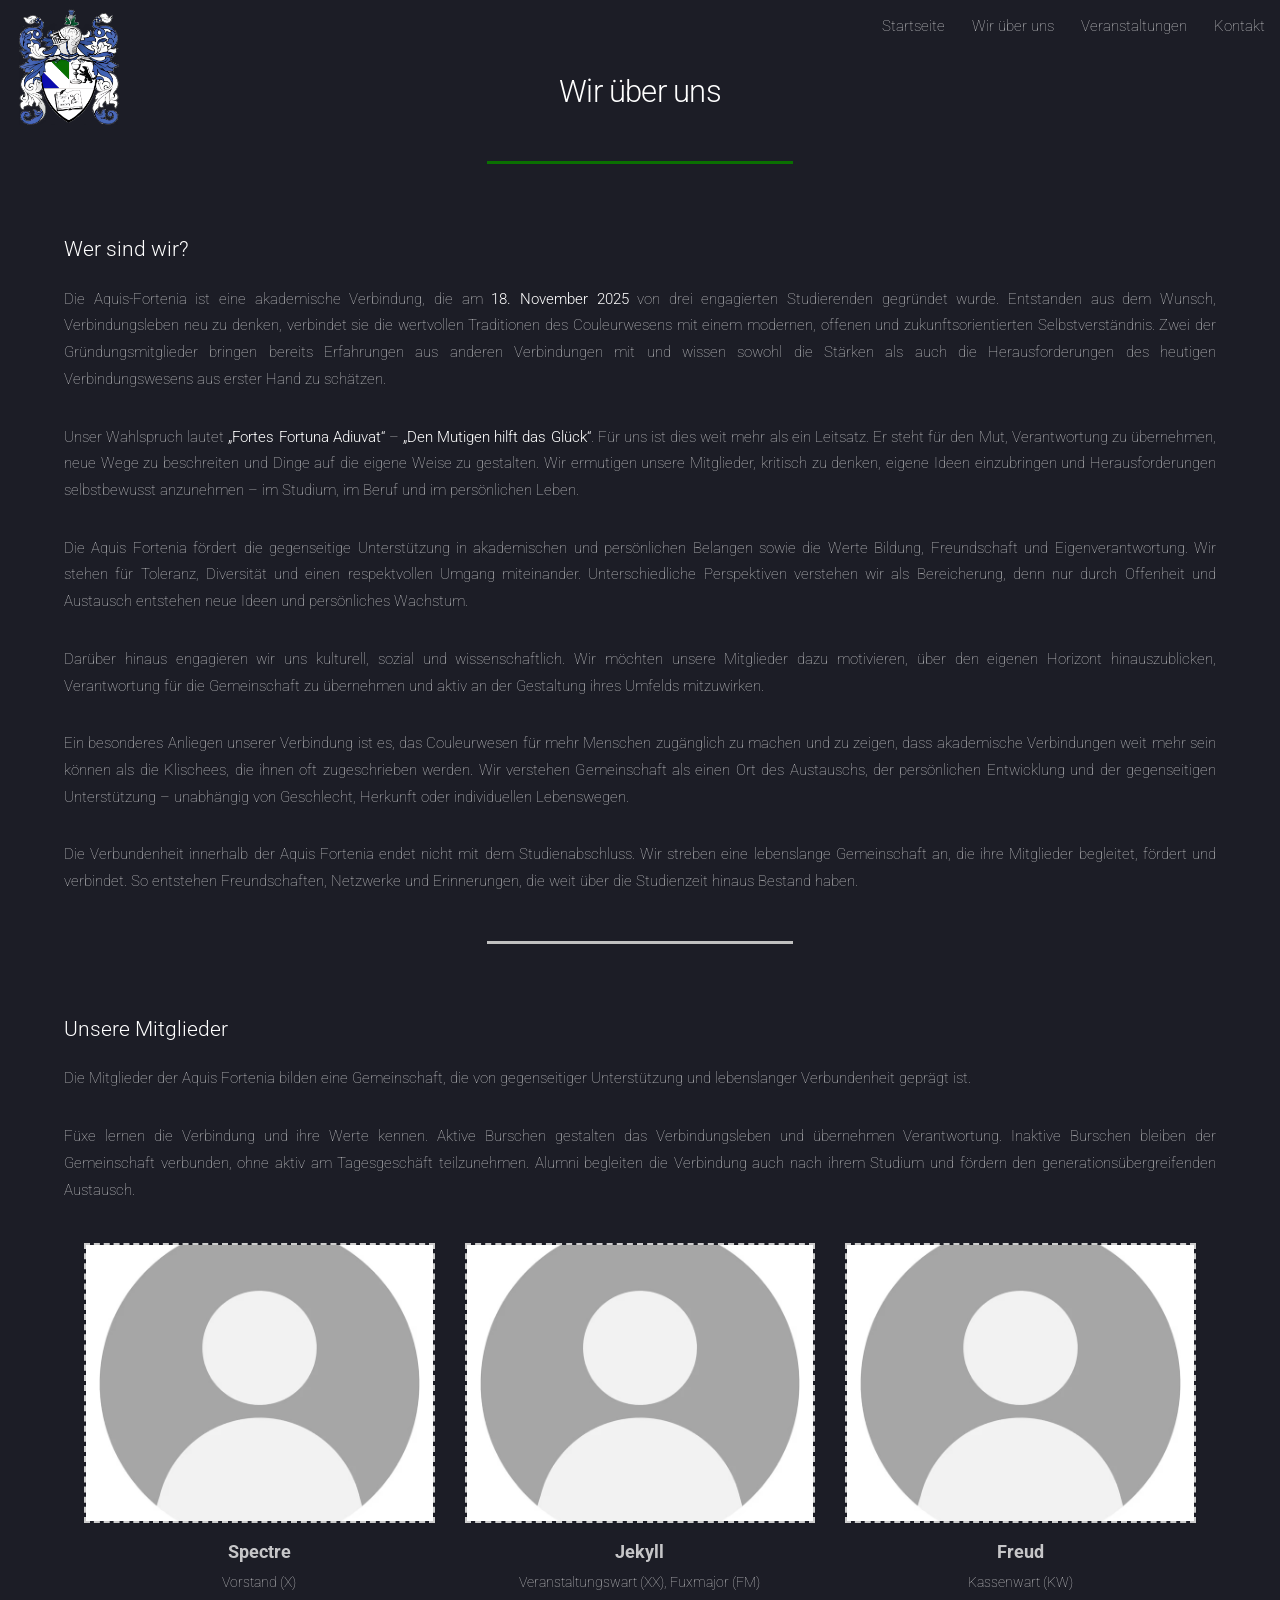
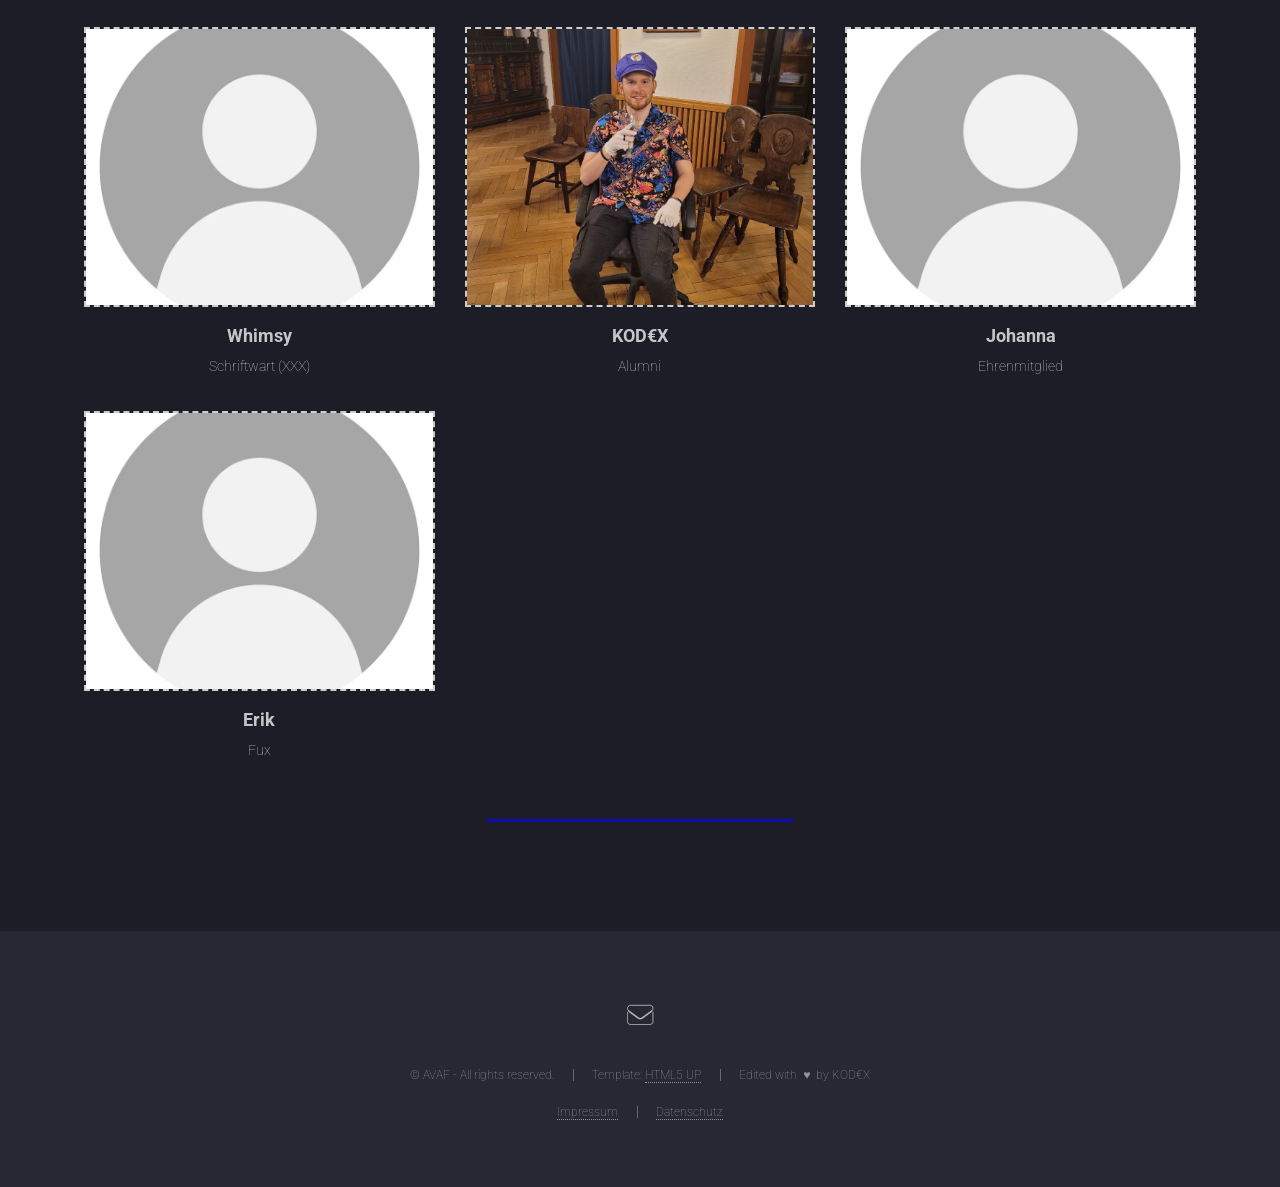
==== wirueberuns.html @ 9017213b "Add files via upload" ====
<!DOCTYPE HTML>
<!--
	Landed by HTML5 UP
	html5up.net | @ajlkn
	Free for personal and commercial use under the CCA 3.0 license (html5up.net/license)
-->
<html>
	<head>
		<title>AV Aquis-Fortenia</title>
		<meta charset="utf-8" />
		<meta name="viewport" content="width=device-width, initial-scale=1, user-scalable=no" />
		<link rel="stylesheet" href="assets/css/main.css" />
		<link rel="icon" type="image/png" href="images/favicon.png">
		<noscript><link rel="stylesheet" href="assets/css/noscript.css" /></noscript>
	</head>
	<body class="is-preload landing">
		<div id="page-wrapper">

			<!-- Header -->
				<header id="header">
					<h1 id="logo"><a href="index.html"><img src="images/zirkel2.png" alt="Logo" class="hover-effect"></a></h1>
					<nav id="nav">
						<ul>
							<li><a href="index.html">Startseite</a></li>
							<li>
								<a href="wirueberuns.html">Wir über uns</a>
								<ul>
									<li><a href="wirueberuns.html#wer_sind_wir">Wer sind wir?</a></li>
									<li><a href="wirueberuns.html#unsere_mitglieder">Unsere Mitglieder</a></li>
								</ul>
							</li>
							<li><a href="veranstaltungen.html">Veranstaltungen</a></li>
							<li><a href="contact.html">Kontakt</a></li>
						</ul>
					</nav>
				</header>

			<!-- Main -->
				<div id="main" class="wrapper style1">
					<div class="container">
						<header class="major">
							<h2>Wir über uns</h2>
						</header>

						<!-- Content -->
							<section id="wer_sind_wir">
								<h3>Wer sind wir?</h3>
								<p align="justify">Die Aquis-Fortenia ist eine akademische Verbindung, die am <strong>18. November 2025</strong> von drei engagierten Studierenden gegründet wurde. Entstanden aus dem Wunsch, Verbindungsleben neu zu denken, verbindet sie die wertvollen Traditionen des Couleurwesens mit einem modernen, offenen und zukunftsorientierten Selbstverständnis. Zwei der Gründungsmitglieder bringen bereits Erfahrungen aus anderen Verbindungen mit und wissen sowohl die Stärken als auch die Herausforderungen des heutigen Verbindungswesens aus erster Hand zu schätzen.</p>
								<p align="justify">Unser Wahlspruch lautet <strong>„Fortes Fortuna Adiuvat“</strong> – <strong>„Den Mutigen hilft das Glück“</strong>. Für uns ist dies weit mehr als ein Leitsatz. Er steht für den Mut, Verantwortung zu übernehmen, neue Wege zu beschreiten und Dinge auf die eigene Weise zu gestalten. Wir ermutigen unsere Mitglieder, kritisch zu denken, eigene Ideen einzubringen und Herausforderungen selbstbewusst anzunehmen – im Studium, im Beruf und im persönlichen Leben.</p>			
								<p align="justify">Die Aquis Fortenia fördert die gegenseitige Unterstützung in akademischen und persönlichen Belangen sowie die Werte Bildung, Freundschaft und Eigenverantwortung. Wir stehen für Toleranz, Diversität und einen respektvollen Umgang miteinander. Unterschiedliche Perspektiven verstehen wir als Bereicherung, denn nur durch Offenheit und Austausch entstehen neue Ideen und persönliches Wachstum.</p>	
								<p align="justify">Darüber hinaus engagieren wir uns kulturell, sozial und wissenschaftlich. Wir möchten unsere Mitglieder dazu motivieren, über den eigenen Horizont hinauszublicken, Verantwortung für die Gemeinschaft zu übernehmen und aktiv an der Gestaltung ihres Umfelds mitzuwirken.</p>	
								<p align="justify">Ein besonderes Anliegen unserer Verbindung ist es, das Couleurwesen für mehr Menschen zugänglich zu machen und zu zeigen, dass akademische Verbindungen weit mehr sein können als die Klischees, die ihnen oft zugeschrieben werden. Wir verstehen Gemeinschaft als einen Ort des Austauschs, der persönlichen Entwicklung und der gegenseitigen Unterstützung – unabhängig von Geschlecht, Herkunft oder individuellen Lebenswegen.</p>	
								<p align="justify">Die Verbundenheit innerhalb der Aquis Fortenia endet nicht mit dem Studienabschluss. Wir streben eine lebenslange Gemeinschaft an, die ihre Mitglieder begleitet, fördert und verbindet. So entstehen Freundschaften, Netzwerke und Erinnerungen, die weit über die Studienzeit hinaus Bestand haben.</p>
							</section>
							
							<header class="major2">
							</header>
							
							<section id="unsere_mitglieder">
								<h3>Unsere Mitglieder</h3>
								<p align="justify">Die Mitglieder der Aquis Fortenia bilden eine Gemeinschaft, die von gegenseitiger Unterstützung und lebenslanger Verbundenheit geprägt ist.</p>
								<p align="justify">Füxe lernen die Verbindung und ihre Werte kennen. Aktive Burschen gestalten das Verbindungsleben und übernehmen Verantwortung. Inaktive Burschen bleiben der Gemeinschaft verbunden, ohne aktiv am Tagesgeschäft teilzunehmen. Alumni begleiten die Verbindung auch nach ihrem Studium und fördern den generationsübergreifenden Austausch.</p>
							
								<div class="member-grid">

								<!-- Mitglied 1 -->
								<div class="member-card">
									<div class="member-img-placeholder">
										<img src="images/members/empty.jpg" alt="Spectre">
									</div>
									<div class="member-name">Spectre</div>
									<div class="member-role">Vorstand (X)</div>
								</div>

								<!-- Mitglied 2 -->
								<div class="member-card">
									<div class="member-img-placeholder">
										<img src="images/members/empty.jpg" alt="Jekyll">
									</div>
									<div class="member-name">Jekyll</div>
									<div class="member-role">Veranstaltungswart (XX), Fuxmajor (FM)</div>
								</div>

								<!-- Mitglied 3 -->
								<div class="member-card">
									<div class="member-img-placeholder">
										<img src="images/members/empty.jpg" alt="Freud">
									</div>
									<div class="member-name">Freud</div>
									<div class="member-role">Kassenwart (KW)</div>
								</div>

								<!-- Mitglied 4 -->
								<div class="member-card">
									<div class="member-img-placeholder">
										<img src="images/members/empty.jpg" alt="Whimsy">
									</div>
									<div class="member-name">Whimsy</div>
									<div class="member-role">Schriftwart (XXX)</div>
								</div>

								<!-- Mitglied 5 -->
								<div class="member-card">
									<div class="member-img-placeholder">
										<img src="images/members/kodex.jpg" alt="KOD€X">
									</div>
									<div class="member-name">KOD€X</div>
									<div class="member-role">Alumni</div>
								</div>

								<!-- Mitglied 6 -->
								<div class="member-card">
									<div class="member-img-placeholder">
										<img src="images/members/empty.jpg" alt="Johanna">
									</div>
									<div class="member-name">Johanna</div>
									<div class="member-role">Ehrenmitglied</div>
								</div>

								<!-- Mitglied 7 -->
								<div class="member-card">
									<div class="member-img-placeholder">
										<img src="images/members/empty.jpg" alt="Erik">
									</div>
									<div class="member-name">Erik</div>
									<div class="member-role">Fux</div>
								</div>

								<!-- ========================================== -->
								<!-- NEUE MITGLIEDER EINFACH HIER UNTEN ANFÜGEN: -->
								<!-- ========================================== -->
								<!-- 
								<div class="member-card">
									<div class="member-img-placeholder"></div>
									<div class="member-name">Neuer Name</div>
									<div class="member-role">Neue Rolle</div>
								</div>
								-->

							</div>
							
							</section>
							
							<header class="major3">
							</header>
					</div>
				</div>

			<!-- Footer -->
				<footer id="footer">
					<ul class="icons">
						<li><a href="mailto:vorstand@aquis-fortenia.de" class="icon solid alt fa-envelope"><span class="label">Email</span></a></li>
					</ul>
					<ul class="copyright">
						<li>&copy; AVAF - All rights reserved.</li><li>Template: <a href="http://html5up.net">HTML5 UP</a></li><li>Edited with &nbsp;♥&nbsp; by KOD€X</li>
					</ul>
					<ul class="copyright">
						<li><a href="impressum.html">Impressum</a></li><li><a href="datenschutz.html">Datenschutz</a></li>
					</ul>
				</footer>

		</div>

		<!-- Scripts -->
			<style>
				.hover-effect {
					transition: transform 1s ease, opacity 1s ease; /* Sanfte Übergänge */
				}

				.hover-effect:hover {
					transform: scale(1.1);
				}

				/* Container für alle Mitglieder */
				.member-grid {
					display: grid;
					grid-template-columns: repeat(3, 1fr); /* Macht exakt 3 Spalten */
					gap: 30px; /* Abstand zwischen den Karten */
					max-width: 1200px;
					margin: 40px auto;
					padding: 0 20px;
					box-sizing: border-box;
					width: 100%;
				}

				/* Einzelne Karte pro Mitglied */
				.member-card {
					display: flex;
					flex-direction: column;
					align-items: center;
					text-align: center;
					min-width: 0; /* Verhindert das Überlaufen von Flexbox-Inhalten */
				}

				/* Platzhalter / Bild-Container */
				.member-img-placeholder {
					width: 100%;
					aspect-ratio: 1 / 1; /* Hält das Ganze perfekt quadratisch */
					max-height: 280px; 
					border: 2px dashed #ccc; /* Gestrichelte Linie als Platzhalter */
					display: flex;
					align-items: center;
					justify-content: center;
					overflow: hidden;
					margin-bottom: 12px;
					box-sizing: border-box;
				}

				/* Sobald ein echtes Bild drin ist, füllt es den Platz perfekt aus */
				.member-img-placeholder img {
					width: 100%;
					height: 100%;
					object-fit: cover;
				}

				/* Text-Styling unter dem Bild */
				.member-name {
					font-size: 1.1rem;
					font-weight: bold;
					margin: 4px 0;
				}

				.member-role {
					font-size: 0.9rem;
				}

				/* Responsiv: Auf kleineren Bildschirmen (Handys) */
				@media (max-width: 768px) {
					.member-grid {
						grid-template-columns: repeat(2, 1fr);
						gap: 15px; /* Etwas kleinerer Abstand, damit nichts übersteht */
						padding: 0 10px;
					}
				}
				@media (max-width: 480px) {
					.member-grid {
						grid-template-columns: 1fr;
						gap: 20px;
					}
				}
			</style>
			<script src="assets/js/jquery.min.js"></script>
			<script src="assets/js/jquery.scrolly.min.js"></script>
			<script src="assets/js/jquery.dropotron.min.js"></script>
			<script src="assets/js/jquery.scrollex.min.js"></script>
			<script src="assets/js/browser.min.js"></script>
			<script src="assets/js/breakpoints.min.js"></script>
			<script src="assets/js/util.js"></script>
			<script src="assets/js/main.js"></script>

	</body>
</html>
---- assets/css/main.css ----
@import url("fontawesome-all.min.css");
@import url("https://fonts.googleapis.com/css?family=Roboto:100,300,100italic,300italic");

/*
	Landed by HTML5 UP
	html5up.net | @ajlkn
	Free for personal and commercial use under the CCA 3.0 license (html5up.net/license)
*/

html, body, div, span, applet, object,
iframe, h1, h2, h3, h4, h5, h6, p, blockquote,
pre, a, abbr, acronym, address, big, cite,
code, del, dfn, em, img, ins, kbd, q, s, samp,
small, strike, strong, sub, sup, tt, var, b,
u, i, center, dl, dt, dd, ol, ul, li, fieldset,
form, label, legend, table, caption, tbody,
tfoot, thead, tr, th, td, article, aside,
canvas, details, embed, figure, figcaption,
footer, header, hgroup, menu, nav, output, ruby,
section, summary, time, mark, audio, video {
	margin: 0;
	padding: 0;
	border: 0;
	font-size: 100%;
	font: inherit;
	vertical-align: baseline;}

article, aside, details, figcaption, figure,
footer, header, hgroup, menu, nav, section {
	display: block;}

body {
	line-height: 1;
}

ol, ul {
	list-style: none;
}

blockquote, q {
	quotes: none;
}

	blockquote:before, blockquote:after, q:before, q:after {
		content: '';
		content: none;
	}

table {
	border-collapse: collapse;
	border-spacing: 0;
}

body {
	-webkit-text-size-adjust: none;
}

mark {
	background-color: transparent;
	color: inherit;
}

input::-moz-focus-inner {
	border: 0;
	padding: 0;
}

input, select, textarea {
	-moz-appearance: none;
	-webkit-appearance: none;
	-ms-appearance: none;
	appearance: none;
}

/* Basic */

	html {
		box-sizing: border-box;
	}

	*, *:before, *:after {
		box-sizing: inherit;
	}

	html, body {
		background: #1c1d26;
	}

	body.is-preload *, body.is-preload *:before, body.is-preload *:after {
		-moz-animation: none !important;
		-webkit-animation: none !important;
		-ms-animation: none !important;
		animation: none !important;
		-moz-transition: none !important;
		-webkit-transition: none !important;
		-ms-transition: none !important;
		transition: none !important;
	}

	body, input, select, textarea {
		color: rgba(255, 255, 255, 0.75);
		font-family: "Roboto", Helvetica, sans-serif;
		font-size: 15pt;
		font-weight: 100;
		line-height: 1.75em;
	}

	a {
		-moz-transition: border-color 0.2s ease-in-out, color 0.2s ease-in-out;
		-webkit-transition: border-color 0.2s ease-in-out, color 0.2s ease-in-out;
		-ms-transition: border-color 0.2s ease-in-out, color 0.2s ease-in-out;
		transition: border-color 0.2s ease-in-out, color 0.2s ease-in-out;
		border-bottom: dotted 1px;
		color: #788ec2;
		text-decoration: none;
	}

		a:hover {
			color: #788ec2 !important;
			border-bottom-color: transparent;
		}

	strong, b {
		color: #ffffff;
		font-weight: 300;
	}

	em, i {
		font-style: italic;
	}

	p {
		margin: 0 0 2em 0;
	}

	h1, h2, h3, h4, h5, h6 {
		color: #ffffff;
		font-weight: 300;
		line-height: 1em;
		margin: 0 0 1em 0;
	}

		h1 a, h2 a, h3 a, h4 a, h5 a, h6 a {
			color: inherit;
			border: 0;
		}

	h2 {
		font-size: 2em;
		line-height: 1.5em;
		letter-spacing: -0.025em;
	}

	h3 {
		font-size: 1.35em;
		line-height: 1.5em;
	}

	h4 {
		font-size: 1.1em;
		line-height: 1.5em;
	}

	h5 {
		font-size: 0.9em;
		line-height: 1.5em;
	}

	h6 {
		font-size: 0.7em;
		line-height: 1.5em;
	}

	sub {
		font-size: 0.8em;
		position: relative;
		top: 0.5em;
	}

	sup {
		font-size: 0.8em;
		position: relative;
		top: -0.5em;
	}

	hr {
		border: 0;
		border-bottom: solid 1px rgba(255, 255, 255, 0.3);
		margin: 3em 0;
	}

		hr.major {
			margin: 4em 0;
		}

	blockquote {
		border-left: solid 4px rgba(255, 255, 255, 0.3);
		font-style: italic;
		margin: 0 0 2em 0;
		padding: 0.5em 0 0.5em 2em;
	}

	code {
		background: rgba(255, 255, 255, 0.075);
		border-radius: 4px;
		font-family: "Courier New", monospace;
		font-size: 0.9em;
		margin: 0 0.25em;
		padding: 0.25em 0.65em;
	}

	pre {
		-webkit-overflow-scrolling: touch;
		font-family: "Courier New", monospace;
		font-size: 0.9em;
		margin: 0 0 2em 0;
	}

		pre code {
			display: block;
			line-height: 1.75em;
			padding: 1em 1.5em;
			overflow-x: auto;
		}

	.align-left {
		text-align: left;
	}

	.align-center {
		text-align: center;
	}

	.align-right {
		text-align: right;
	}

/* Loader */

	@-moz-keyframes spinner-show {
		0% {
			opacity: 0;
		}

		100% {
			opacity: 1;
		}
	}

	@-webkit-keyframes spinner-show {
		0% {
			opacity: 0;
		}

		100% {
			opacity: 1;
		}
	}

	@-ms-keyframes spinner-show {
		0% {
			opacity: 0;
		}

		100% {
			opacity: 1;
		}
	}

	@keyframes spinner-show {
		0% {
			opacity: 0;
		}

		100% {
			opacity: 1;
		}
	}

	@-moz-keyframes spinner-hide {
		0% {
			color: rgba(255, 255, 255, 0.15);
			z-index: 100001;
			-moz-transform: scale(1) rotate(0deg);
			-webkit-transform: scale(1) rotate(0deg);
			-ms-transform: scale(1) rotate(0deg);
			transform: scale(1) rotate(0deg);
		}

		99% {
			color: #1c1d26;
			z-index: 100001;
			-moz-transform: scale(0.5) rotate(360deg);
			-webkit-transform: scale(0.5) rotate(360deg);
			-ms-transform: scale(0.5) rotate(360deg);
			transform: scale(0.5) rotate(360deg);
		}

		100% {
			color: #1c1d26;
			z-index: -1;
			-moz-transform: scale(0.5) rotate(360deg);
			-webkit-transform: scale(0.5) rotate(360deg);
			-ms-transform: scale(0.5) rotate(360deg);
			transform: scale(0.5) rotate(360deg);
		}
	}

	@-webkit-keyframes spinner-hide {
		0% {
			color: rgba(255, 255, 255, 0.15);
			z-index: 100001;
			-moz-transform: scale(1) rotate(0deg);
			-webkit-transform: scale(1) rotate(0deg);
			-ms-transform: scale(1) rotate(0deg);
			transform: scale(1) rotate(0deg);
		}

		99% {
			color: #1c1d26;
			z-index: 100001;
			-moz-transform: scale(0.5) rotate(360deg);
			-webkit-transform: scale(0.5) rotate(360deg);
			-ms-transform: scale(0.5) rotate(360deg);
			transform: scale(0.5) rotate(360deg);
		}

		100% {
			color: #1c1d26;
			z-index: -1;
			-moz-transform: scale(0.5) rotate(360deg);
			-webkit-transform: scale(0.5) rotate(360deg);
			-ms-transform: scale(0.5) rotate(360deg);
			transform: scale(0.5) rotate(360deg);
		}
	}

	@-ms-keyframes spinner-hide {
		0% {
			color: rgba(255, 255, 255, 0.15);
			z-index: 100001;
			-moz-transform: scale(1) rotate(0deg);
			-webkit-transform: scale(1) rotate(0deg);
			-ms-transform: scale(1) rotate(0deg);
			transform: scale(1) rotate(0deg);
		}

		99% {
			color: #1c1d26;
			z-index: 100001;
			-moz-transform: scale(0.5) rotate(360deg);
			-webkit-transform: scale(0.5) rotate(360deg);
			-ms-transform: scale(0.5) rotate(360deg);
			transform: scale(0.5) rotate(360deg);
		}

		100% {
			color: #1c1d26;
			z-index: -1;
			-moz-transform: scale(0.5) rotate(360deg);
			-webkit-transform: scale(0.5) rotate(360deg);
			-ms-transform: scale(0.5) rotate(360deg);
			transform: scale(0.5) rotate(360deg);
		}
	}

	@keyframes spinner-hide {
		0% {
			color: rgba(255, 255, 255, 0.15);
			z-index: 100001;
			-moz-transform: scale(1) rotate(0deg);
			-webkit-transform: scale(1) rotate(0deg);
			-ms-transform: scale(1) rotate(0deg);
			transform: scale(1) rotate(0deg);
		}

		99% {
			color: #1c1d26;
			z-index: 100001;
			-moz-transform: scale(0.5) rotate(360deg);
			-webkit-transform: scale(0.5) rotate(360deg);
			-ms-transform: scale(0.5) rotate(360deg);
			transform: scale(0.5) rotate(360deg);
		}

		100% {
			color: #1c1d26;
			z-index: -1;
			-moz-transform: scale(0.5) rotate(360deg);
			-webkit-transform: scale(0.5) rotate(360deg);
			-ms-transform: scale(0.5) rotate(360deg);
			transform: scale(0.5) rotate(360deg);
		}
	}

	@-moz-keyframes spinner-rotate {
		0% {
			-moz-transform: scale(1) rotate(0deg);
			-webkit-transform: scale(1) rotate(0deg);
			-ms-transform: scale(1) rotate(0deg);
			transform: scale(1) rotate(0deg);
		}

		100% {
			-moz-transform: scale(1) rotate(360deg);
			-webkit-transform: scale(1) rotate(360deg);
			-ms-transform: scale(1) rotate(360deg);
			transform: scale(1) rotate(360deg);
		}
	}

	@-webkit-keyframes spinner-rotate {
		0% {
			-moz-transform: scale(1) rotate(0deg);
			-webkit-transform: scale(1) rotate(0deg);
			-ms-transform: scale(1) rotate(0deg);
			transform: scale(1) rotate(0deg);
		}

		100% {
			-moz-transform: scale(1) rotate(360deg);
			-webkit-transform: scale(1) rotate(360deg);
			-ms-transform: scale(1) rotate(360deg);
			transform: scale(1) rotate(360deg);
		}
	}

	@-ms-keyframes spinner-rotate {
		0% {
			-moz-transform: scale(1) rotate(0deg);
			-webkit-transform: scale(1) rotate(0deg);
			-ms-transform: scale(1) rotate(0deg);
			transform: scale(1) rotate(0deg);
		}

		100% {
			-moz-transform: scale(1) rotate(360deg);
			-webkit-transform: scale(1) rotate(360deg);
			-ms-transform: scale(1) rotate(360deg);
			transform: scale(1) rotate(360deg);
		}
	}

	@keyframes spinner-rotate {
		0% {
			-moz-transform: scale(1) rotate(0deg);
			-webkit-transform: scale(1) rotate(0deg);
			-ms-transform: scale(1) rotate(0deg);
			transform: scale(1) rotate(0deg);
		}

		100% {
			-moz-transform: scale(1) rotate(360deg);
			-webkit-transform: scale(1) rotate(360deg);
			-ms-transform: scale(1) rotate(360deg);
			transform: scale(1) rotate(360deg);
		}
	}

	@-moz-keyframes overlay-hide {
		0% {
			opacity: 1;
			z-index: 100000;
		}

		15% {
			opacity: 1;
			z-index: 100000;
		}

		99% {
			opacity: 0;
			z-index: 100000;
		}

		100% {
			opacity: 0;
			z-index: -1;
		}
	}

	@-webkit-keyframes overlay-hide {
		0% {
			opacity: 1;
			z-index: 100000;
		}

		15% {
			opacity: 1;
			z-index: 100000;
		}

		99% {
			opacity: 0;
			z-index: 100000;
		}

		100% {
			opacity: 0;
			z-index: -1;
		}
	}

	@-ms-keyframes overlay-hide {
		0% {
			opacity: 1;
			z-index: 100000;
		}

		15% {
			opacity: 1;
			z-index: 100000;
		}

		99% {
			opacity: 0;
			z-index: 100000;
		}

		100% {
			opacity: 0;
			z-index: -1;
		}
	}

	@keyframes overlay-hide {
		0% {
			opacity: 1;
			z-index: 100000;
		}

		15% {
			opacity: 1;
			z-index: 100000;
		}

		99% {
			opacity: 0;
			z-index: 100000;
		}

		100% {
			opacity: 0;
			z-index: -1;
		}
	}

	body.landing {
		text-decoration: none;
	}

		body.landing:before {
			-moz-osx-font-smoothing: grayscale;
			-webkit-font-smoothing: antialiased;
			display: inline-block;
			font-style: normal;
			font-variant: normal;
			text-rendering: auto;
			line-height: 1;
			text-transform: none !important;
			font-family: 'Font Awesome 5 Free';
			font-weight: 900;
		}

		body.landing:before {
			-moz-animation: spinner-show 1.5s 1 0.25s ease forwards, spinner-hide 0.25s ease-in-out forwards !important;
			-webkit-animation: spinner-show 1.5s 1 0.25s ease forwards, spinner-hide 0.25s ease-in-out forwards !important;
			-ms-animation: spinner-show 1.5s 1 0.25s ease forwards, spinner-hide 0.25s ease-in-out forwards !important;
			animation: spinner-show 1.5s 1 0.25s ease forwards, spinner-hide 0.25s ease-in-out forwards !important;
			-moz-transform-origin: 50% 50%;
			-webkit-transform-origin: 50% 50%;
			-ms-transform-origin: 50% 50%;
			transform-origin: 50% 50%;
			color: rgba(255, 255, 255, 0.15);
			content: '\f1ce';
			cursor: default;
			display: block;
			font-size: 2em;
			height: 2em;
			left: 50%;
			line-height: 2em;
			margin: -1em 0 0 -1em;
			opacity: 0;
			position: fixed;
			text-align: center;
			top: 50%;
			width: 2em;
			z-index: -1;
		}

		body.landing:after {
			-moz-animation: overlay-hide 1.5s ease-in forwards !important;
			-webkit-animation: overlay-hide 1.5s ease-in forwards !important;
			-ms-animation: overlay-hide 1.5s ease-in forwards !important;
			animation: overlay-hide 1.5s ease-in forwards !important;
			background: #1c1d26;
			content: '';
			display: block;
			height: 100%;
			left: 0;
			opacity: 0;
			position: fixed;
			top: 0;
			width: 100%;
			z-index: -1;
		}

		body.landing.is-preload:before {
			-moz-animation: spinner-show 1.5s 1 0.25s ease forwards, spinner-rotate 0.75s infinite linear !important;
			-webkit-animation: spinner-show 1.5s 1 0.25s ease forwards, spinner-rotate 0.75s infinite linear !important;
			-ms-animation: spinner-show 1.5s 1 0.25s ease forwards, spinner-rotate 0.75s infinite linear !important;
			animation: spinner-show 1.5s 1 0.25s ease forwards, spinner-rotate 0.75s infinite linear !important;
			z-index: 100001;
		}

		body.landing.is-preload:after {
			-moz-animation: none !important;
			-webkit-animation: none !important;
			-ms-animation: none !important;
			animation: none !important;
			opacity: 1;
			z-index: 100000;
		}

	@media (-webkit-min-device-pixel-ratio: 2) {

		body.landing:before {
			line-height: 2.025em;
		}

	}

/* Container */

	.container {
		margin: 0 auto;
		max-width: calc(100% - 4em);
		width: 70em;
	}

		.container.xsmall {
			width: 17.5em;
		}

		.container.small {
			width: 35em;
		}

		.container.medium {
			width: 52.5em;
		}

		.container.large {
			width: 87.5em;
		}

		.container.xlarge {
			width: 105em;
		}

		.container.max {
			width: 100%;
		}

		@media screen and (max-width: 1280px) {

			.container {
				width: 90%;
				max-width: 100%;
			}

		}

		@media screen and (max-width: 980px) {

			.container {
				width: 100% !important;
			}

		}

/* Row */

	.row {
		display: flex;
		flex-wrap: wrap;
		box-sizing: border-box;
		align-items: stretch;
	}

		.row > * {
			box-sizing: border-box;
		}

		.row.gtr-uniform > * > :last-child {
			margin-bottom: 0;
		}

		.row.aln-left {
			justify-content: flex-start;
		}

		.row.aln-center {
			justify-content: center;
		}

		.row.aln-right {
			justify-content: flex-end;
		}

		.row.aln-top {
			align-items: flex-start;
		}

		.row.aln-middle {
			align-items: center;
		}

		.row.aln-bottom {
			align-items: flex-end;
		}

		.row > .imp {
			order: -1;
		}

		.row > .col-1 {
			width: 8.33333%;
		}

		.row > .off-1 {
			margin-left: 8.33333%;
		}

		.row > .col-2 {
			width: 16.66667%;
		}

		.row > .off-2 {
			margin-left: 16.66667%;
		}

		.row > .col-3 {
			width: 25%;
		}

		.row > .off-3 {
			margin-left: 25%;
		}

		.row > .col-4 {
			width: 33.33333%;
		}

		.row > .off-4 {
			margin-left: 33.33333%;
		}

		.row > .col-5 {
			width: 41.66667%;
		}

		.row > .off-5 {
			margin-left: 41.66667%;
		}

		.row > .col-6 {
			width: 50%;
		}

		.row > .off-6 {
			margin-left: 50%;
		}

		.row > .col-7 {
			width: 58.33333%;
		}

		.row > .off-7 {
			margin-left: 58.33333%;
		}

		.row > .col-8 {
			width: 66.66667%;
		}

		.row > .off-8 {
			margin-left: 66.66667%;
		}

		.row > .col-9 {
			width: 75%;
		}

		.row > .off-9 {
			margin-left: 75%;
		}

		.row > .col-10 {
			width: 83.33333%;
		}

		.row > .off-10 {
			margin-left: 83.33333%;
		}

		.row > .col-11 {
			width: 91.66667%;
		}

		.row > .off-11 {
			margin-left: 91.66667%;
		}

		.row > .col-12 {
			width: 100%;
		}

		.row > .off-12 {
			margin-left: 100%;
		}

		.row.gtr-0 {
			margin-top: 0;
			margin-left: 0em;
		}

			.row.gtr-0 > * {
				padding: 0 0 0 0em;
			}

			.row.gtr-0.gtr-uniform {
				margin-top: 0em;
			}

				.row.gtr-0.gtr-uniform > * {
					padding-top: 0em;
				}

		.row.gtr-25 {
			margin-top: 0;
			margin-left: -0.625em;
		}

			.row.gtr-25 > * {
				padding: 0 0 0 0.625em;
			}

			.row.gtr-25.gtr-uniform {
				margin-top: -0.625em;
			}

				.row.gtr-25.gtr-uniform > * {
					padding-top: 0.625em;
				}

		.row.gtr-50 {
			margin-top: 0;
			margin-left: -1.25em;
		}

			.row.gtr-50 > * {
				padding: 0 0 0 1.25em;
			}

			.row.gtr-50.gtr-uniform {
				margin-top: -1.25em;
			}

				.row.gtr-50.gtr-uniform > * {
					padding-top: 1.25em;
				}

		.row {
			margin-top: 0;
			margin-left: -2.5em;
		}

			.row > * {
				padding: 0 0 0 2.5em;
			}

			.row.gtr-uniform {
				margin-top: -2.5em;
			}

				.row.gtr-uniform > * {
					padding-top: 2.5em;
				}

		.row.gtr-150 {
			margin-top: 0;
			margin-left: -3.75em;
		}

			.row.gtr-150 > * {
				padding: 0 0 0 3.75em;
			}

			.row.gtr-150.gtr-uniform {
				margin-top: -3.75em;
			}

				.row.gtr-150.gtr-uniform > * {
					padding-top: 3.75em;
				}

		.row.gtr-200 {
			margin-top: 0;
			margin-left: -5em;
		}

			.row.gtr-200 > * {
				padding: 0 0 0 5em;
			}

			.row.gtr-200.gtr-uniform {
				margin-top: -5em;
			}

				.row.gtr-200.gtr-uniform > * {
					padding-top: 5em;
				}

		@media screen and (max-width: 1680px) {

			.row {
				display: flex;
				flex-wrap: wrap;
				box-sizing: border-box;
				align-items: stretch;
			}

				.row > * {
					box-sizing: border-box;
				}

				.row.gtr-uniform > * > :last-child {
					margin-bottom: 0;
				}

				.row.aln-left {
					justify-content: flex-start;
				}

				.row.aln-center {
					justify-content: center;
				}

				.row.aln-right {
					justify-content: flex-end;
				}

				.row.aln-top {
					align-items: flex-start;
				}

				.row.aln-middle {
					align-items: center;
				}

				.row.aln-bottom {
					align-items: flex-end;
				}

				.row > .imp-xlarge {
					order: -1;
				}

				.row > .col-1-xlarge {
					width: 8.33333%;
				}

				.row > .off-1-xlarge {
					margin-left: 8.33333%;
				}

				.row > .col-2-xlarge {
					width: 16.66667%;
				}

				.row > .off-2-xlarge {
					margin-left: 16.66667%;
				}

				.row > .col-3-xlarge {
					width: 25%;
				}

				.row > .off-3-xlarge {
					margin-left: 25%;
				}

				.row > .col-4-xlarge {
					width: 33.33333%;
				}

				.row > .off-4-xlarge {
					margin-left: 33.33333%;
				}

				.row > .col-5-xlarge {
					width: 41.66667%;
				}

				.row > .off-5-xlarge {
					margin-left: 41.66667%;
				}

				.row > .col-6-xlarge {
					width: 50%;
				}

				.row > .off-6-xlarge {
					margin-left: 50%;
				}

				.row > .col-7-xlarge {
					width: 58.33333%;
				}

				.row > .off-7-xlarge {
					margin-left: 58.33333%;
				}

				.row > .col-8-xlarge {
					width: 66.66667%;
				}

				.row > .off-8-xlarge {
					margin-left: 66.66667%;
				}

				.row > .col-9-xlarge {
					width: 75%;
				}

				.row > .off-9-xlarge {
					margin-left: 75%;
				}

				.row > .col-10-xlarge {
					width: 83.33333%;
				}

				.row > .off-10-xlarge {
					margin-left: 83.33333%;
				}

				.row > .col-11-xlarge {
					width: 91.66667%;
				}

				.row > .off-11-xlarge {
					margin-left: 91.66667%;
				}

				.row > .col-12-xlarge {
					width: 100%;
				}

				.row > .off-12-xlarge {
					margin-left: 100%;
				}

				.row.gtr-0 {
					margin-top: 0;
					margin-left: 0em;
				}

					.row.gtr-0 > * {
						padding: 0 0 0 0em;
					}

					.row.gtr-0.gtr-uniform {
						margin-top: 0em;
					}

						.row.gtr-0.gtr-uniform > * {
							padding-top: 0em;
						}

				.row.gtr-25 {
					margin-top: 0;
					margin-left: -0.625em;
				}

					.row.gtr-25 > * {
						padding: 0 0 0 0.625em;
					}

					.row.gtr-25.gtr-uniform {
						margin-top: -0.625em;
					}

						.row.gtr-25.gtr-uniform > * {
							padding-top: 0.625em;
						}

				.row.gtr-50 {
					margin-top: 0;
					margin-left: -1.25em;
				}

					.row.gtr-50 > * {
						padding: 0 0 0 1.25em;
					}

					.row.gtr-50.gtr-uniform {
						margin-top: -1.25em;
					}

						.row.gtr-50.gtr-uniform > * {
							padding-top: 1.25em;
						}

				.row {
					margin-top: 0;
					margin-left: -2.5em;
				}

					.row > * {
						padding: 0 0 0 2.5em;
					}

					.row.gtr-uniform {
						margin-top: -2.5em;
					}

						.row.gtr-uniform > * {
							padding-top: 2.5em;
						}

				.row.gtr-150 {
					margin-top: 0;
					margin-left: -3.75em;
				}

					.row.gtr-150 > * {
						padding: 0 0 0 3.75em;
					}

					.row.gtr-150.gtr-uniform {
						margin-top: -3.75em;
					}

						.row.gtr-150.gtr-uniform > * {
							padding-top: 3.75em;
						}

				.row.gtr-200 {
					margin-top: 0;
					margin-left: -5em;
				}

					.row.gtr-200 > * {
						padding: 0 0 0 5em;
					}

					.row.gtr-200.gtr-uniform {
						margin-top: -5em;
					}

						.row.gtr-200.gtr-uniform > * {
							padding-top: 5em;
						}

		}

		@media screen and (max-width: 1280px) {

			.row {
				display: flex;
				flex-wrap: wrap;
				box-sizing: border-box;
				align-items: stretch;
			}

				.row > * {
					box-sizing: border-box;
				}

				.row.gtr-uniform > * > :last-child {
					margin-bottom: 0;
				}

				.row.aln-left {
					justify-content: flex-start;
				}

				.row.aln-center {
					justify-content: center;
				}

				.row.aln-right {
					justify-content: flex-end;
				}

				.row.aln-top {
					align-items: flex-start;
				}

				.row.aln-middle {
					align-items: center;
				}

				.row.aln-bottom {
					align-items: flex-end;
				}

				.row > .imp-large {
					order: -1;
				}

				.row > .col-1-large {
					width: 8.33333%;
				}

				.row > .off-1-large {
					margin-left: 8.33333%;
				}

				.row > .col-2-large {
					width: 16.66667%;
				}

				.row > .off-2-large {
					margin-left: 16.66667%;
				}

				.row > .col-3-large {
					width: 25%;
				}

				.row > .off-3-large {
					margin-left: 25%;
				}

				.row > .col-4-large {
					width: 33.33333%;
				}

				.row > .off-4-large {
					margin-left: 33.33333%;
				}

				.row > .col-5-large {
					width: 41.66667%;
				}

				.row > .off-5-large {
					margin-left: 41.66667%;
				}

				.row > .col-6-large {
					width: 50%;
				}

				.row > .off-6-large {
					margin-left: 50%;
				}

				.row > .col-7-large {
					width: 58.33333%;
				}

				.row > .off-7-large {
					margin-left: 58.33333%;
				}

				.row > .col-8-large {
					width: 66.66667%;
				}

				.row > .off-8-large {
					margin-left: 66.66667%;
				}

				.row > .col-9-large {
					width: 75%;
				}

				.row > .off-9-large {
					margin-left: 75%;
				}

				.row > .col-10-large {
					width: 83.33333%;
				}

				.row > .off-10-large {
					margin-left: 83.33333%;
				}

				.row > .col-11-large {
					width: 91.66667%;
				}

				.row > .off-11-large {
					margin-left: 91.66667%;
				}

				.row > .col-12-large {
					width: 100%;
				}

				.row > .off-12-large {
					margin-left: 100%;
				}

				.row.gtr-0 {
					margin-top: 0;
					margin-left: 0em;
				}

					.row.gtr-0 > * {
						padding: 0 0 0 0em;
					}

					.row.gtr-0.gtr-uniform {
						margin-top: 0em;
					}

						.row.gtr-0.gtr-uniform > * {
							padding-top: 0em;
						}

				.row.gtr-25 {
					margin-top: 0;
					margin-left: -0.625em;
				}

					.row.gtr-25 > * {
						padding: 0 0 0 0.625em;
					}

					.row.gtr-25.gtr-uniform {
						margin-top: -0.625em;
					}

						.row.gtr-25.gtr-uniform > * {
							padding-top: 0.625em;
						}

				.row.gtr-50 {
					margin-top: 0;
					margin-left: -1.25em;
				}

					.row.gtr-50 > * {
						padding: 0 0 0 1.25em;
					}

					.row.gtr-50.gtr-uniform {
						margin-top: -1.25em;
					}

						.row.gtr-50.gtr-uniform > * {
							padding-top: 1.25em;
						}

				.row {
					margin-top: 0;
					margin-left: -2.5em;
				}

					.row > * {
						padding: 0 0 0 2.5em;
					}

					.row.gtr-uniform {
						margin-top: -2.5em;
					}

						.row.gtr-uniform > * {
							padding-top: 2.5em;
						}

				.row.gtr-150 {
					margin-top: 0;
					margin-left: -3.75em;
				}

					.row.gtr-150 > * {
						padding: 0 0 0 3.75em;
					}

					.row.gtr-150.gtr-uniform {
						margin-top: -3.75em;
					}

						.row.gtr-150.gtr-uniform > * {
							padding-top: 3.75em;
						}

				.row.gtr-200 {
					margin-top: 0;
					margin-left: -5em;
				}

					.row.gtr-200 > * {
						padding: 0 0 0 5em;
					}

					.row.gtr-200.gtr-uniform {
						margin-top: -5em;
					}

						.row.gtr-200.gtr-uniform > * {
							padding-top: 5em;
						}

		}

		@media screen and (max-width: 980px) {

			.row {
				display: flex;
				flex-wrap: wrap;
				box-sizing: border-box;
				align-items: stretch;
			}

				.row > * {
					box-sizing: border-box;
				}

				.row.gtr-uniform > * > :last-child {
					margin-bottom: 0;
				}

				.row.aln-left {
					justify-content: flex-start;
				}

				.row.aln-center {
					justify-content: center;
				}

				.row.aln-right {
					justify-content: flex-end;
				}

				.row.aln-top {
					align-items: flex-start;
				}

				.row.aln-middle {
					align-items: center;
				}

				.row.aln-bottom {
					align-items: flex-end;
				}

				.row > .imp-medium {
					order: -1;
				}

				.row > .col-1-medium {
					width: 8.33333%;
				}

				.row > .off-1-medium {
					margin-left: 8.33333%;
				}

				.row > .col-2-medium {
					width: 16.66667%;
				}

				.row > .off-2-medium {
					margin-left: 16.66667%;
				}

				.row > .col-3-medium {
					width: 25%;
				}

				.row > .off-3-medium {
					margin-left: 25%;
				}

				.row > .col-4-medium {
					width: 33.33333%;
				}

				.row > .off-4-medium {
					margin-left: 33.33333%;
				}

				.row > .col-5-medium {
					width: 41.66667%;
				}

				.row > .off-5-medium {
					margin-left: 41.66667%;
				}

				.row > .col-6-medium {
					width: 50%;
				}

				.row > .off-6-medium {
					margin-left: 50%;
				}

				.row > .col-7-medium {
					width: 58.33333%;
				}

				.row > .off-7-medium {
					margin-left: 58.33333%;
				}

				.row > .col-8-medium {
					width: 66.66667%;
				}

				.row > .off-8-medium {
					margin-left: 66.66667%;
				}

				.row > .col-9-medium {
					width: 75%;
				}

				.row > .off-9-medium {
					margin-left: 75%;
				}

				.row > .col-10-medium {
					width: 83.33333%;
				}

				.row > .off-10-medium {
					margin-left: 83.33333%;
				}

				.row > .col-11-medium {
					width: 91.66667%;
				}

				.row > .off-11-medium {
					margin-left: 91.66667%;
				}

				.row > .col-12-medium {
					width: 100%;
				}

				.row > .off-12-medium {
					margin-left: 100%;
				}

				.row.gtr-0 {
					margin-top: 0;
					margin-left: 0em;
				}

					.row.gtr-0 > * {
						padding: 0 0 0 0em;
					}

					.row.gtr-0.gtr-uniform {
						margin-top: 0em;
					}

						.row.gtr-0.gtr-uniform > * {
							padding-top: 0em;
						}

				.row.gtr-25 {
					margin-top: 0;
					margin-left: -0.625em;
				}

					.row.gtr-25 > * {
						padding: 0 0 0 0.625em;
					}

					.row.gtr-25.gtr-uniform {
						margin-top: -0.625em;
					}

						.row.gtr-25.gtr-uniform > * {
							padding-top: 0.625em;
						}

				.row.gtr-50 {
					margin-top: 0;
					margin-left: -1.25em;
				}

					.row.gtr-50 > * {
						padding: 0 0 0 1.25em;
					}

					.row.gtr-50.gtr-uniform {
						margin-top: -1.25em;
					}

						.row.gtr-50.gtr-uniform > * {
							padding-top: 1.25em;
						}

				.row {
					margin-top: 0;
					margin-left: -2.5em;
				}

					.row > * {
						padding: 0 0 0 2.5em;
					}

					.row.gtr-uniform {
						margin-top: -2.5em;
					}

						.row.gtr-uniform > * {
							padding-top: 2.5em;
						}

				.row.gtr-150 {
					margin-top: 0;
					margin-left: -3.75em;
				}

					.row.gtr-150 > * {
						padding: 0 0 0 3.75em;
					}

					.row.gtr-150.gtr-uniform {
						margin-top: -3.75em;
					}

						.row.gtr-150.gtr-uniform > * {
							padding-top: 3.75em;
						}

				.row.gtr-200 {
					margin-top: 0;
					margin-left: -5em;
				}

					.row.gtr-200 > * {
						padding: 0 0 0 5em;
					}

					.row.gtr-200.gtr-uniform {
						margin-top: -5em;
					}

						.row.gtr-200.gtr-uniform > * {
							padding-top: 5em;
						}

		}

		@media screen and (max-width: 736px) {

			.row {
				display: flex;
				flex-wrap: wrap;
				box-sizing: border-box;
				align-items: stretch;
			}

				.row > * {
					box-sizing: border-box;
				}

				.row.gtr-uniform > * > :last-child {
					margin-bottom: 0;
				}

				.row.aln-left {
					justify-content: flex-start;
				}

				.row.aln-center {
					justify-content: center;
				}

				.row.aln-right {
					justify-content: flex-end;
				}

				.row.aln-top {
					align-items: flex-start;
				}

				.row.aln-middle {
					align-items: center;
				}

				.row.aln-bottom {
					align-items: flex-end;
				}

				.row > .imp-small {
					order: -1;
				}

				.row > .col-1-small {
					width: 8.33333%;
				}

				.row > .off-1-small {
					margin-left: 8.33333%;
				}

				.row > .col-2-small {
					width: 16.66667%;
				}

				.row > .off-2-small {
					margin-left: 16.66667%;
				}

				.row > .col-3-small {
					width: 25%;
				}

				.row > .off-3-small {
					margin-left: 25%;
				}

				.row > .col-4-small {
					width: 33.33333%;
				}

				.row > .off-4-small {
					margin-left: 33.33333%;
				}

				.row > .col-5-small {
					width: 41.66667%;
				}

				.row > .off-5-small {
					margin-left: 41.66667%;
				}

				.row > .col-6-small {
					width: 50%;
				}

				.row > .off-6-small {
					margin-left: 50%;
				}

				.row > .col-7-small {
					width: 58.33333%;
				}

				.row > .off-7-small {
					margin-left: 58.33333%;
				}

				.row > .col-8-small {
					width: 66.66667%;
				}

				.row > .off-8-small {
					margin-left: 66.66667%;
				}

				.row > .col-9-small {
					width: 75%;
				}

				.row > .off-9-small {
					margin-left: 75%;
				}

				.row > .col-10-small {
					width: 83.33333%;
				}

				.row > .off-10-small {
					margin-left: 83.33333%;
				}

				.row > .col-11-small {
					width: 91.66667%;
				}

				.row > .off-11-small {
					margin-left: 91.66667%;
				}

				.row > .col-12-small {
					width: 100%;
				}

				.row > .off-12-small {
					margin-left: 100%;
				}

				.row.gtr-0 {
					margin-top: 0;
					margin-left: 0em;
				}

					.row.gtr-0 > * {
						padding: 0 0 0 0em;
					}

					.row.gtr-0.gtr-uniform {
						margin-top: 0em;
					}

						.row.gtr-0.gtr-uniform > * {
							padding-top: 0em;
						}

				.row.gtr-25 {
					margin-top: 0;
					margin-left: -0.625em;
				}

					.row.gtr-25 > * {
						padding: 0 0 0 0.625em;
					}

					.row.gtr-25.gtr-uniform {
						margin-top: -0.625em;
					}

						.row.gtr-25.gtr-uniform > * {
							padding-top: 0.625em;
						}

				.row.gtr-50 {
					margin-top: 0;
					margin-left: -1.25em;
				}

					.row.gtr-50 > * {
						padding: 0 0 0 1.25em;
					}

					.row.gtr-50.gtr-uniform {
						margin-top: -1.25em;
					}

						.row.gtr-50.gtr-uniform > * {
							padding-top: 1.25em;
						}

				.row {
					margin-top: 0;
					margin-left: -2.5em;
				}

					.row > * {
						padding: 0 0 0 2.5em;
					}

					.row.gtr-uniform {
						margin-top: -2.5em;
					}

						.row.gtr-uniform > * {
							padding-top: 2.5em;
						}

				.row.gtr-150 {
					margin-top: 0;
					margin-left: -3.75em;
				}

					.row.gtr-150 > * {
						padding: 0 0 0 3.75em;
					}

					.row.gtr-150.gtr-uniform {
						margin-top: -3.75em;
					}

						.row.gtr-150.gtr-uniform > * {
							padding-top: 3.75em;
						}

				.row.gtr-200 {
					margin-top: 0;
					margin-left: -5em;
				}

					.row.gtr-200 > * {
						padding: 0 0 0 5em;
					}

					.row.gtr-200.gtr-uniform {
						margin-top: -5em;
					}

						.row.gtr-200.gtr-uniform > * {
							padding-top: 5em;
						}

		}

		@media screen and (max-width: 480px) {

			.row {
				display: flex;
				flex-wrap: wrap;
				box-sizing: border-box;
				align-items: stretch;
			}

				.row > * {
					box-sizing: border-box;
				}

				.row.gtr-uniform > * > :last-child {
					margin-bottom: 0;
				}

				.row.aln-left {
					justify-content: flex-start;
				}

				.row.aln-center {
					justify-content: center;
				}

				.row.aln-right {
					justify-content: flex-end;
				}

				.row.aln-top {
					align-items: flex-start;
				}

				.row.aln-middle {
					align-items: center;
				}

				.row.aln-bottom {
					align-items: flex-end;
				}

				.row > .imp-xsmall {
					order: -1;
				}

				.row > .col-1-xsmall {
					width: 8.33333%;
				}

				.row > .off-1-xsmall {
					margin-left: 8.33333%;
				}

				.row > .col-2-xsmall {
					width: 16.66667%;
				}

				.row > .off-2-xsmall {
					margin-left: 16.66667%;
				}

				.row > .col-3-xsmall {
					width: 25%;
				}

				.row > .off-3-xsmall {
					margin-left: 25%;
				}

				.row > .col-4-xsmall {
					width: 33.33333%;
				}

				.row > .off-4-xsmall {
					margin-left: 33.33333%;
				}

				.row > .col-5-xsmall {
					width: 41.66667%;
				}

				.row > .off-5-xsmall {
					margin-left: 41.66667%;
				}

				.row > .col-6-xsmall {
					width: 50%;
				}

				.row > .off-6-xsmall {
					margin-left: 50%;
				}

				.row > .col-7-xsmall {
					width: 58.33333%;
				}

				.row > .off-7-xsmall {
					margin-left: 58.33333%;
				}

				.row > .col-8-xsmall {
					width: 66.66667%;
				}

				.row > .off-8-xsmall {
					margin-left: 66.66667%;
				}

				.row > .col-9-xsmall {
					width: 75%;
				}

				.row > .off-9-xsmall {
					margin-left: 75%;
				}

				.row > .col-10-xsmall {
					width: 83.33333%;
				}

				.row > .off-10-xsmall {
					margin-left: 83.33333%;
				}

				.row > .col-11-xsmall {
					width: 91.66667%;
				}

				.row > .off-11-xsmall {
					margin-left: 91.66667%;
				}

				.row > .col-12-xsmall {
					width: 100%;
				}

				.row > .off-12-xsmall {
					margin-left: 100%;
				}

				.row.gtr-0 {
					margin-top: 0;
					margin-left: 0em;
				}

					.row.gtr-0 > * {
						padding: 0 0 0 0em;
					}

					.row.gtr-0.gtr-uniform {
						margin-top: 0em;
					}

						.row.gtr-0.gtr-uniform > * {
							padding-top: 0em;
						}

				.row.gtr-25 {
					margin-top: 0;
					margin-left: -0.625em;
				}

					.row.gtr-25 > * {
						padding: 0 0 0 0.625em;
					}

					.row.gtr-25.gtr-uniform {
						margin-top: -0.625em;
					}

						.row.gtr-25.gtr-uniform > * {
							padding-top: 0.625em;
						}

				.row.gtr-50 {
					margin-top: 0;
					margin-left: -1.25em;
				}

					.row.gtr-50 > * {
						padding: 0 0 0 1.25em;
					}

					.row.gtr-50.gtr-uniform {
						margin-top: -1.25em;
					}

						.row.gtr-50.gtr-uniform > * {
							padding-top: 1.25em;
						}

				.row {
					margin-top: 0;
					margin-left: -2.5em;
				}

					.row > * {
						padding: 0 0 0 2.5em;
					}

					.row.gtr-uniform {
						margin-top: -2.5em;
					}

						.row.gtr-uniform > * {
							padding-top: 2.5em;
						}

				.row.gtr-150 {
					margin-top: 0;
					margin-left: -3.75em;
				}

					.row.gtr-150 > * {
						padding: 0 0 0 3.75em;
					}

					.row.gtr-150.gtr-uniform {
						margin-top: -3.75em;
					}

						.row.gtr-150.gtr-uniform > * {
							padding-top: 3.75em;
						}

				.row.gtr-200 {
					margin-top: 0;
					margin-left: -5em;
				}

					.row.gtr-200 > * {
						padding: 0 0 0 5em;
					}

					.row.gtr-200.gtr-uniform {
						margin-top: -5em;
					}

						.row.gtr-200.gtr-uniform > * {
							padding-top: 5em;
						}

		}

/* Section/Article */

	section.special, article.special {
		text-align: center;
	}

	header p {
		color: #ffffff;
		position: relative;
		margin: 0 0 1.5em 0;
	}

	header h2 + p {
		font-size: 1.25em;
		margin-top: -1em;
		line-height: 1.75em;
	}

	header h3 + p {
		font-size: 1.1em;
		margin-top: -0.8em;
		line-height: 1.75em;
	}

	header h4 + p,
	header h5 + p,
	header h6 + p {
		font-size: 0.9em;
		margin-top: -0.6em;
		line-height: 1.5em;
	}

	header.major {
		margin: 0 0 4em 0;
		position: relative;
		text-align: center;
	}

		header.major:after {
			background: #0a7001;
			content: '';
			display: inline-block;
			height: 0.2em;
			max-width: 20em;
			width: 75%;
		}
		
	header.major2 {
		margin: 0 0 4em 0;
		position: relative;
		text-align: center;
	}

		header.major2:after {
			background: #c0c0c0;
			content: '';
			display: inline-block;
			height: 0.2em;
			max-width: 20em;
			width: 75%;
		}

	header.major3 {
		margin: 0 0 4em 0;
		position: relative;
		text-align: center;
	}

		header.major3:after {
			background: #0c0daf;
			content: '';
			display: inline-block;
			height: 0.2em;
			max-width: 20em;
			width: 75%;
		}

	footer.major {
		margin: 4em 0 0 0;
	}

/* Form */

	form {
		margin: 0 0 2em 0;
	}

		form.cta {
			max-width: 35em;
			margin-left: auto;
			margin-right: auto;
		}

	label {
		color: #ffffff;
		display: block;
		font-size: 0.9em;
		font-weight: 300;
		margin: 0 0 1em 0;
	}

	input[type="text"],
	input[type="password"],
	input[type="email"],
	select,
	textarea {
		-moz-appearance: none;
		-webkit-appearance: none;
		-ms-appearance: none;
		appearance: none;
		-moz-transition: border-color 0.2s ease-in-out;
		-webkit-transition: border-color 0.2s ease-in-out;
		-ms-transition: border-color 0.2s ease-in-out;
		transition: border-color 0.2s ease-in-out;
		background: transparent;
		border-radius: 4px;
		border: solid 1px rgba(255, 255, 255, 0.3);
		color: inherit;
		display: block;
		outline: 0;
		padding: 0 1em;
		text-decoration: none;
		width: 100%;
	}

		input[type="text"]:invalid,
		input[type="password"]:invalid,
		input[type="email"]:invalid,
		select:invalid,
		textarea:invalid {
			box-shadow: none;
		}

		input[type="text"]:focus,
		input[type="password"]:focus,
		input[type="email"]:focus,
		select:focus,
		textarea:focus {
			border-color: #788ec2;
		}

	select {
		background-image: url("data:image/svg+xml;charset=utf8,%3Csvg xmlns='http://www.w3.org/2000/svg' width='40' height='40' preserveAspectRatio='none' viewBox='0 0 40 40'%3E%3Cpath d='M9.4,12.3l10.4,10.4l10.4-10.4c0.2-0.2,0.5-0.4,0.9-0.4c0.3,0,0.6,0.1,0.9,0.4l3.3,3.3c0.2,0.2,0.4,0.5,0.4,0.9 c0,0.4-0.1,0.6-0.4,0.9L20.7,31.9c-0.2,0.2-0.5,0.4-0.9,0.4c-0.3,0-0.6-0.1-0.9-0.4L4.3,17.3c-0.2-0.2-0.4-0.5-0.4-0.9 c0-0.4,0.1-0.6,0.4-0.9l3.3-3.3c0.2-0.2,0.5-0.4,0.9-0.4S9.1,12.1,9.4,12.3z' fill='rgba(255, 255, 255, 0.3)' /%3E%3C/svg%3E");
		background-size: 1.25rem;
		background-repeat: no-repeat;
		background-position: calc(100% - 1rem) center;
		height: 3em;
		padding-right: 3em;
		text-overflow: ellipsis;
	}

		select option {
			color: #ffffff;
			background: #1c1d26;
		}

		select:focus::-ms-value {
			background-color: transparent;
		}

		select::-ms-expand {
			display: none;
		}

	input[type="text"],
	input[type="password"],
	input[type="email"],
	select {
		height: 3em;
	}

	textarea {
		padding: 0.75em 1em;
	}

	input[type="checkbox"],
	input[type="radio"] {
		-moz-appearance: none;
		-webkit-appearance: none;
		-ms-appearance: none;
		appearance: none;
		display: block;
		float: left;
		margin-right: -2em;
		opacity: 0;
		width: 1em;
		z-index: -1;
	}

		input[type="checkbox"] + label,
		input[type="radio"] + label {
			text-decoration: none;
			color: rgba(255, 255, 255, 0.75);
			cursor: pointer;
			display: inline-block;
			font-size: 1em;
			font-weight: 100;
			padding-left: 2.55em;
			padding-right: 0.75em;
			position: relative;
		}

			input[type="checkbox"] + label:before,
			input[type="radio"] + label:before {
				-moz-osx-font-smoothing: grayscale;
				-webkit-font-smoothing: antialiased;
				display: inline-block;
				font-style: normal;
				font-variant: normal;
				text-rendering: auto;
				line-height: 1;
				text-transform: none !important;
				font-family: 'Font Awesome 5 Free';
				font-weight: 900;
			}

			input[type="checkbox"] + label:before,
			input[type="radio"] + label:before {
				border-radius: 4px;
				border: solid 1px rgba(255, 255, 255, 0.3);
				content: '';
				display: inline-block;
				font-size: 0.8em;
				height: 2.25em;
				left: 0;
				line-height: 2.25em;
				position: absolute;
				text-align: center;
				top: 0;
				width: 2.25em;
			}

		input[type="checkbox"]:checked + label:before,
		input[type="radio"]:checked + label:before {
			background: rgba(255, 255, 255, 0.25);
			color: #ffffff;
			content: '\f00c';
		}

		input[type="checkbox"]:focus + label:before,
		input[type="radio"]:focus + label:before {
			border-color: #788ec2;
		}

	input[type="checkbox"] + label:before {
		border-radius: 4px;
	}

	input[type="radio"] + label:before {
		border-radius: 100%;
	}

	::-webkit-input-placeholder {
		color: rgba(255, 255, 255, 0.5) !important;
		opacity: 1.0;
	}

	:-moz-placeholder {
		color: rgba(255, 255, 255, 0.5) !important;
		opacity: 1.0;
	}

	::-moz-placeholder {
		color: rgba(255, 255, 255, 0.5) !important;
		opacity: 1.0;
	}

	:-ms-input-placeholder {
		color: rgba(255, 255, 255, 0.5) !important;
		opacity: 1.0;
	}

/* Box */

	.box {
		border-radius: 4px;
		border: solid 1px rgba(255, 255, 255, 0.3);
		margin-bottom: 2em;
		padding: 1.5em;
	}

		.box > :last-child,
		.box > :last-child > :last-child,
		.box > :last-child > :last-child > :last-child {
			margin-bottom: 0;
		}

		.box.alt {
			border: 0;
			border-radius: 0;
			padding: 0;
		}

/* Icon */

	.icon {
		text-decoration: none;
		border-bottom: none;
		position: relative;
	}

		.icon:before {
			-moz-osx-font-smoothing: grayscale;
			-webkit-font-smoothing: antialiased;
			display: inline-block;
			font-style: normal;
			font-variant: normal;
			text-rendering: auto;
			line-height: 1;
			text-transform: none !important;
			font-family: 'Font Awesome 5 Free';
			font-weight: 400;
		}

		.icon > .label {
			display: none;
		}

		.icon:before {
			line-height: inherit;
		}

		.icon.solid:before {
			font-weight: 900 !important;
		}

		.icon.brands:before {
			font-family: 'Font Awesome 5 Brands' !important;
		}

		.icon.alt {
			text-decoration: none;
		}

			.icon.alt:before {
				-moz-osx-font-smoothing: grayscale;
				-webkit-font-smoothing: antialiased;
				display: inline-block;
				font-style: normal;
				font-variant: normal;
				text-rendering: auto;
				line-height: 1;
				text-transform: none !important;
				font-family: 'Font Awesome 5 Free';
				font-weight: 400;
			}

			.icon.alt:before {
				color: #1c1d26 !important;
				text-shadow: 1px 0 0 #ffffff, -1px 0 0 #ffffff, 0 1px 0 #ffffff, 0 -1px 0 #ffffff;
			}

		.icon.major {
			background: #272833;
			border-radius: 100%;
			cursor: default;
			display: inline-block;
			height: 6em;
			line-height: 5.65em;
			margin: 0 0 2em 0;
			text-align: center;
			width: 6em;
		}

			.icon.major:before {
				font-size: 2.25em;
			}

			.icon.major.alt {
				text-decoration: none;
			}

				.icon.major.alt:before {
					-moz-osx-font-smoothing: grayscale;
					-webkit-font-smoothing: antialiased;
					display: inline-block;
					font-style: normal;
					font-variant: normal;
					text-rendering: auto;
					line-height: 1;
					text-transform: none !important;
					font-family: 'Font Awesome 5 Free';
					font-weight: 400;
				}

				.icon.major.alt:before {
					color: #272833 !important;
					text-shadow: 1px 0 0 #ffffff, -1px 0 0 #ffffff, 0 1px 0 #ffffff, 0 -1px 0 #ffffff;
				}

/* Image */

	.image {
		border-radius: 4px;
		border: 0;
		display: inline-block;
		position: relative;
		overflow: hidden;
	}

		.image:before {
			content: '';
			display: block;
			position: absolute;
			left: 0;
			top: 0;
			background-image: url("images/overlay.png");
			width: 100%;
			height: 100%;
			z-index: 1;
		}

		.image img {
			border-radius: 4px;
			display: block;
		}

		.image.left {
			float: left;
			margin: 0 1.5em 1em 0;
			top: 0.25em;
		}

		.image.right {
			float: right;
			margin: 0 0 1em 1.5em;
			top: 0.25em;
		}

		.image.left, .image.right {
			max-width: 40%;
		}

			.image.left img, .image.right img {
				width: 100%;
			}

		.image.fit {
			display: block;
			margin: 0 0 2em 0;
			width: 100%;
		}

			.image.fit img {
				width: 100%;
			}

/* List */

	ol {
		list-style: decimal;
		margin: 0 0 2em 0;
		padding-left: 1.25em;
	}

		ol li {
			padding-left: 0.25em;
		}

	ul {
		list-style: disc;
		margin: 0 0 2em 0;
		padding-left: 1em;
	}

		ul li {
			padding-left: 0.5em;
		}

		ul.alt {
			list-style: none;
			padding-left: 0;
		}

			ul.alt li {
				border-top: solid 1px rgba(255, 255, 255, 0.3);
				padding: 0.5em 0;
				max-width: 50%;
			}

				ul.alt li:first-child {
					border-top: 0;
					padding-top: 0;
				}

	dl {
		margin: 0 0 2em 0;
	}

/* Icons */

	ul.icons {
		cursor: default;
		list-style: none;
		padding-left: 0;
	}

		ul.icons li {
			display: inline-block;
			height: 2.5em;
			line-height: 2.5em;
			padding: 0 0.5em;
		}

			ul.icons li .icon {
				font-size: 0.8em;
			}

				ul.icons li .icon:before {
					font-size: 2em;
				}

/* Actions */

	ul.actions {
		display: -moz-flex;
		display: -webkit-flex;
		display: -ms-flex;
		display: flex;
		cursor: default;
		list-style: none;
		margin-left: -1em;
		padding-left: 0;
	}

		ul.actions li {
			padding: 0 0 0 1em;
			vertical-align: middle;
		}

		ul.actions.special {
			-moz-justify-content: center;
			-webkit-justify-content: center;
			-ms-justify-content: center;
			justify-content: center;
			width: 100%;
			margin-left: 0;
		}

			ul.actions.special li:first-child {
				padding-left: 0;
			}

		ul.actions.stacked {
			-moz-flex-direction: column;
			-webkit-flex-direction: column;
			-ms-flex-direction: column;
			flex-direction: column;
			margin-left: 0;
		}

			ul.actions.stacked li {
				padding: 1.3em 0 0 0;
			}

				ul.actions.stacked li:first-child {
					padding-top: 0;
				}

		ul.actions.fit {
			width: calc(100% + 1em);
		}

			ul.actions.fit li {
				-moz-flex-grow: 1;
				-webkit-flex-grow: 1;
				-ms-flex-grow: 1;
				flex-grow: 1;
				-moz-flex-shrink: 1;
				-webkit-flex-shrink: 1;
				-ms-flex-shrink: 1;
				flex-shrink: 1;
				width: 100%;
			}

				ul.actions.fit li > * {
					width: 100%;
				}

			ul.actions.fit.stacked {
				width: 100%;
			}

		@media screen and (max-width: 480px) {

			ul.actions:not(.fixed) {
				-moz-flex-direction: column;
				-webkit-flex-direction: column;
				-ms-flex-direction: column;
				flex-direction: column;
				margin-left: 0;
				width: 100% !important;
			}

				ul.actions:not(.fixed) li {
					-moz-flex-grow: 1;
					-webkit-flex-grow: 1;
					-ms-flex-grow: 1;
					flex-grow: 1;
					-moz-flex-shrink: 1;
					-webkit-flex-shrink: 1;
					-ms-flex-shrink: 1;
					flex-shrink: 1;
					padding: 1em 0 0 0;
					text-align: center;
					width: 100%;
				}

					ul.actions:not(.fixed) li > * {
						width: 100%;
					}

					ul.actions:not(.fixed) li:first-child {
						padding-top: 0;
					}

					ul.actions:not(.fixed) li input[type="submit"],
					ul.actions:not(.fixed) li input[type="reset"],
					ul.actions:not(.fixed) li input[type="button"],
					ul.actions:not(.fixed) li button,
					ul.actions:not(.fixed) li .button {
						width: 100%;
					}

						ul.actions:not(.fixed) li input[type="submit"].icon:before,
						ul.actions:not(.fixed) li input[type="reset"].icon:before,
						ul.actions:not(.fixed) li input[type="button"].icon:before,
						ul.actions:not(.fixed) li button.icon:before,
						ul.actions:not(.fixed) li .button.icon:before {
							margin-left: -0.5em;
						}

		}

/* Table */

	.table-wrapper {
		-webkit-overflow-scrolling: touch;
		overflow-x: auto;
	}

	table {
		margin: 0 0 2em 0;
		width: 60%;
		margin-left: auto;
		margin-right: auto;
	}

		table tbody tr {
			border: solid 1px rgba(255, 255, 255, 0.3);
			border-left: 0;
			border-right: 0;
		}

			table tbody tr:nth-child(2n + 1) {
				background-color: rgba(255, 255, 255, 0.075);
			}

		table td {
			padding: 0.75em 0.75em;
		}

		table th {
			color: #ffffff;
			font-size: 0.9em;
			font-weight: 300;
			padding: 0 0.75em 0.75em 0.75em;
			text-align: center;
		}

		table thead {
			border-bottom: solid 1px rgba(255, 255, 255, 0.3);
		}

		table tfoot {
			border-top: solid 1px rgba(255, 255, 255, 0.3);
		}

		table.alt {
			border-collapse: separate;
		}

			table.alt tbody tr td {
				border: solid 1px rgba(255, 255, 255, 0.3);
				border-left-width: 0;
				border-top-width: 0;
			}

				table.alt tbody tr td:first-child {
					border-left-width: 1px;
				}

			table.alt tbody tr:first-child td {
				border-top-width: 1px;
			}

			table.alt thead {
				border-bottom: 0;
			}

			table.alt tfoot {
				border-top: 0;
			}

/* Button */

	input[type="submit"],
	input[type="reset"],
	input[type="button"],
	.button {
		-moz-appearance: none;
		-webkit-appearance: none;
		-ms-appearance: none;
		appearance: none;
		-moz-transition: background-color 0.2s ease-in-out, color 0.2s ease-in-out, box-shadow 0.2s ease-in-out;
		-webkit-transition: background-color 0.2s ease-in-out, color 0.2s ease-in-out, box-shadow 0.2s ease-in-out;
		-ms-transition: background-color 0.2s ease-in-out, color 0.2s ease-in-out, box-shadow 0.2s ease-in-out;
		transition: background-color 0.2s ease-in-out, color 0.2s ease-in-out, box-shadow 0.2s ease-in-out;
		background-color: transparent;
		border-radius: 4px;
		border: 0;
		box-shadow: inset 0 0 0 1px rgba(255, 255, 255, 0.3);
		color: #ffffff !important;
		cursor: pointer;
		display: inline-block;
		font-weight: 300;
		height: 3em;
		line-height: 3em;
		padding: 0 2.25em;
		text-align: center;
		text-decoration: none;
		white-space: nowrap;
	}

		input[type="submit"]:hover, input[type="submit"]:active,
		input[type="reset"]:hover,
		input[type="reset"]:active,
		input[type="button"]:hover,
		input[type="button"]:active,
		.button:hover,
		.button:active {
			box-shadow: inset 0 0 0 1px #788ec2;
			color: #788ec2 !important;
		}

		input[type="submit"]:active,
		input[type="reset"]:active,
		input[type="button"]:active,
		.button:active {
			background-color: rgba(228, 76, 101, 0.15);
		}

		input[type="submit"].icon:before,
		input[type="reset"].icon:before,
		input[type="button"].icon:before,
		.button.icon:before {
			margin-right: 0.5em;
		}

		input[type="submit"].fit,
		input[type="reset"].fit,
		input[type="button"].fit,
		.button.fit {
			width: 100%;
		}

		input[type="submit"].small,
		input[type="reset"].small,
		input[type="button"].small,
		.button.small {
			font-size: 0.8em;
		}

		input[type="submit"].large,
		input[type="reset"].large,
		input[type="button"].large,
		.button.large {
			font-size: 1.35em;
		}

		input[type="submit"].primary,
		input[type="reset"].primary,
		input[type="button"].primary,
		.button.primary {
			background-color: #2d2e36;
			box-shadow: none;
			color: #ffffff !important;
		}

			input[type="submit"].primary:hover,
			input[type="reset"].primary:hover,
			input[type="button"].primary:hover,
			.button.primary:hover {
				background-color: #788ec2;
			}

			input[type="submit"].primary:active,
			input[type="reset"].primary:active,
			input[type="button"].primary:active,
			.button.primary:active {
				background-color: #788ec2;
			}

		input[type="submit"].disabled, input[type="submit"]:disabled,
		input[type="reset"].disabled,
		input[type="reset"]:disabled,
		input[type="button"].disabled,
		input[type="button"]:disabled,
		.button.disabled,
		.button:disabled {
			background-color: rgba(255, 255, 255, 0.3) !important;
			box-shadow: none !important;
			color: #ffffff !important;
			cursor: default;
			opacity: 0.25;
		}

/* Goto Next */

	.goto-next {
		border: 0;
		bottom: 0;
		display: block;
		height: 5em;
		left: 50%;
		margin: 0 0 0 -5em;
		overflow: hidden;
		position: absolute;
		text-indent: 10em;
		white-space: nowrap;
		width: 10em;
		z-index: 1;
	}

		.goto-next:before {
			background-image: url("images/arrow.svg");
			background-position: center center;
			background-repeat: no-repeat;
			background-size: contain;
			content: '';
			display: block;
			height: 1.5em;
			left: 50%;
			margin: -0.75em 0 0 -1em;
			position: absolute;
			top: 50%;
			width: 2em;
			z-index: 1;
		}

/* Spotlight */

	.spotlight {
		background-attachment: fixed;
		background-position: center;
		background-size: 100vw;
		box-shadow: 0 0.25em 0.5em 0 rgba(0, 0, 0, 0.25);
		height: 100vh;
		overflow: hidden;
		position: relative;
	}

	@media (max-width: 1024px) {
		.spotlight {
			background-attachment: scroll;
		}
	}
	

		.spotlight:nth-last-of-type(1) {
			z-index: 1;
		}

		.spotlight:nth-last-of-type(2) {
			z-index: 2;
		}

		.spotlight:nth-last-of-type(3) {
			z-index: 3;
		}

		.spotlight:nth-last-of-type(4) {
			z-index: 4;
		}

		.spotlight:nth-last-of-type(5) {
			z-index: 5;
		}

		.spotlight:nth-last-of-type(6) {
			z-index: 6;
		}

		.spotlight:nth-last-of-type(7) {
			z-index: 7;
		}

		.spotlight:nth-last-of-type(8) {
			z-index: 8;
		}

		.spotlight:nth-last-of-type(9) {
			z-index: 9;
		}

		.spotlight:nth-last-of-type(10) {
			z-index: 10;
		}

		.spotlight:nth-last-of-type(11) {
			z-index: 11;
		}

		.spotlight:nth-last-of-type(12) {
			z-index: 12;
		}

		.spotlight:nth-last-of-type(13) {
			z-index: 13;
		}

		.spotlight:nth-last-of-type(14) {
			z-index: 14;
		}

		.spotlight:nth-last-of-type(15) {
			z-index: 15;
		}

		.spotlight:nth-last-of-type(16) {
			z-index: 16;
		}

		.spotlight:nth-last-of-type(17) {
			z-index: 17;
		}

		.spotlight:nth-last-of-type(18) {
			z-index: 18;
		}

		.spotlight:nth-last-of-type(19) {
			z-index: 19;
		}

		.spotlight:nth-last-of-type(20) {
			z-index: 20;
		}

		.spotlight:before {
			background-image: url("images/overlay.png");
			content: '';
			display: block;
			height: 100%;
			left: 0;
			top: 0;
			width: 100%;
		}

		.spotlight .image.main {
			display: none;
		}

			.spotlight .image.main img {
				position: relative;
			}

		.spotlight .content {
			-moz-transform: translate(0,0);
			-webkit-transform: translate(0,0);
			-ms-transform: translate(0,0);
			transform: translate(0,0);
			-moz-transition: -moz-transform 1s ease, opacity 1s ease;
			-webkit-transition: -webkit-transform 1s ease, opacity 1s ease;
			-ms-transition: -ms-transform 1s ease, opacity 1s ease;
			transition: transform 1s ease, opacity 1s ease;
			background: rgba(23, 24, 32, 0.95);
			border-style: solid;
			opacity: 1;
			position: absolute;
		}

		.spotlight .goto-next {
			-moz-transform: translate(0,0);
			-webkit-transform: translate(0,0);
			-ms-transform: translate(0,0);
			transform: translate(0,0);
			-moz-transition: -moz-transform 0.75s ease, opacity 1s ease-in;
			-webkit-transition: -webkit-transform 0.75s ease, opacity 1s ease-in;
			-ms-transition: -ms-transform 0.75s ease, opacity 1s ease-in;
			transition: transform 0.75s ease, opacity 1s ease-in;
			-moz-transition-delay: 0.5s;
			-webkit-transition-delay: 0.5s;
			-ms-transition-delay: 0.5s;
			transition-delay: 0.5s;
			opacity: 1;
		}

		.spotlight.top .content, .spotlight.bottom .content {
			left: 0;
			padding: 5.1em 0 3.1em 0;
			width: 100%;
		}

		.spotlight.top .content {
			border-bottom-width: 0.35em;
			top: 0;
		}

		.spotlight.bottom .content {
			border-top-width: 0.35em;
			bottom: 0;
		}

		.spotlight.left .content, .spotlight.right .content {
			height: 101%;
			padding: 6em 3em;
			top: 0;
			width: 28em;
		}

		.spotlight.left .content {
			border-right-width: 0.35em;
			left: 0;
		}

		.spotlight.right .content {
			border-left-width: 0.35em;
			right: 0;
		}

		.spotlight.style1 .content {
			border-color: #20222e;
		}

		.spotlight.style2 .content {
			border-color: #0a7001;
		}

		.spotlight.style3 .content {
			border-color: #c0c0c0;
		}
		
		.spotlight.style4 .content {
			border-color: #0c0daf;
		}

		.spotlight.inactive .content {
			opacity: 0;
		}

		.spotlight.inactive .goto-next {
			-moz-transform: translate(0,1.5em);
			-webkit-transform: translate(0,1.5em);
			-ms-transform: translate(0,1.5em);
			transform: translate(0,1.5em);
			opacity: 0;
		}

		.spotlight.inactive.top .content {
			-moz-transform: translate(0,-5em);
			-webkit-transform: translate(0,-5em);
			-ms-transform: translate(0,-5em);
			transform: translate(0,-5em);
		}

		.spotlight.inactive.bottom .content {
			-moz-transform: translate(0,5em);
			-webkit-transform: translate(0,5em);
			-ms-transform: translate(0,5em);
			transform: translate(0,5em);
		}

		.spotlight.inactive.left .content {
			-moz-transform: translate(-5em,0);
			-webkit-transform: translate(-5em,0);
			-ms-transform: translate(-5em,0);
			transform: translate(-5em,0);
		}

		.spotlight.inactive.right .content {
			-moz-transform: translate(5em,0);
			-webkit-transform: translate(5em,0);
			-ms-transform: translate(5em,0);
			transform: translate(5em,0);
		}

	body.is-touch .spotlight {
		background-attachment: scroll;
	}

/* Wrapper */

	.wrapper {
		padding: 6em 0 4em 0;
	}

		.wrapper.style2 {
			background: #788ec2;
		}

			.wrapper.style2 input[type="text"]:focus,
			.wrapper.style2 input[type="password"]:focus,
			.wrapper.style2 input[type="email"]:focus,
			.wrapper.style2 select:focus,
			.wrapper.style2 textarea:focus {
				border-color: rgba(255, 255, 255, 0.5);
			}

			.wrapper.style2 input[type="submit"]:hover, .wrapper.style2 input[type="submit"]:active,
			.wrapper.style2 input[type="reset"]:hover,
			.wrapper.style2 input[type="reset"]:active,
			.wrapper.style2 input[type="button"]:hover,
			.wrapper.style2 input[type="button"]:active,
			.wrapper.style2 .button:hover,
			.wrapper.style2 .button:active {
				background-color: rgba(255, 255, 255, 0.075) !important;
				box-shadow: inset 0 0 0 1px rgba(255, 255, 255, 0.5) !important;
				color: #ffffff !important;
			}

			.wrapper.style2 input[type="submit"]:active,
			.wrapper.style2 input[type="reset"]:active,
			.wrapper.style2 input[type="button"]:active,
			.wrapper.style2 .button:active {
				background-color: rgba(255, 255, 255, 0.25) !important;
			}

			.wrapper.style2 input[type="submit"].primary,
			.wrapper.style2 input[type="reset"].primary,
			.wrapper.style2 input[type="button"].primary,
			.wrapper.style2 .button.primary {
				background-color: #ffffff;
				color: #788ec2 !important;
			}

				.wrapper.style2 input[type="submit"].primary:hover, .wrapper.style2 input[type="submit"].primary:active,
				.wrapper.style2 input[type="reset"].primary:hover,
				.wrapper.style2 input[type="reset"].primary:active,
				.wrapper.style2 input[type="button"].primary:hover,
				.wrapper.style2 input[type="button"].primary:active,
				.wrapper.style2 .button.primary:hover,
				.wrapper.style2 .button.primary:active {
					background-color: rgba(255, 255, 255, 0.075) !important;
					box-shadow: inset 0 0 0 1px rgba(255, 255, 255, 0.5) !important;
					color: #ffffff !important;
				}

				.wrapper.style2 input[type="submit"].primary:active,
				.wrapper.style2 input[type="reset"].primary:active,
				.wrapper.style2 input[type="button"].primary:active,
				.wrapper.style2 .button.primary:active {
					background-color: rgba(255, 255, 255, 0.25) !important;
				}

		.wrapper.fade-down > .container {
			-moz-transform: translate(0,0);
			-webkit-transform: translate(0,0);
			-ms-transform: translate(0,0);
			transform: translate(0,0);
			-moz-transition: -moz-transform 1s ease, opacity 1s ease;
			-webkit-transition: -webkit-transform 1s ease, opacity 1s ease;
			-ms-transition: -ms-transform 1s ease, opacity 1s ease;
			transition: transform 1s ease, opacity 1s ease;
			opacity: 1;
		}

		.wrapper.fade-down.inactive > .container {
			-moz-transform: translate(0,-1em);
			-webkit-transform: translate(0,-1em);
			-ms-transform: translate(0,-1em);
			transform: translate(0,-1em);
			opacity: 0;
		}

		.wrapper.fade-up > .container {
			-moz-transform: translate(0,0);
			-webkit-transform: translate(0,0);
			-ms-transform: translate(0,0);
			transform: translate(0,0);
			-moz-transition: -moz-transform 1s ease, opacity 1s ease;
			-webkit-transition: -webkit-transform 1s ease, opacity 1s ease;
			-ms-transition: -ms-transform 1s ease, opacity 1s ease;
			transition: transform 1s ease, opacity 1s ease;
			opacity: 1;
		}

		.wrapper.fade-up.inactive > .container {
			-moz-transform: translate(0,1em);
			-webkit-transform: translate(0,1em);
			-ms-transform: translate(0,1em);
			transform: translate(0,1em);
			opacity: 0;
		}

		.wrapper.fade > .container {
			-moz-transition: opacity 1s ease;
			-webkit-transition: opacity 1s ease;
			-ms-transition: opacity 1s ease;
			transition: opacity 1s ease;
			opacity: 1;
		}

		.wrapper.fade.inactive > .container {
			opacity: 0;
		}

/* Dropotron */

	.dropotron {
		background: rgba(39, 40, 51, 0.965);
		border-radius: 4px;
		box-shadow: 0 0.075em 0.35em 0 rgba(0, 0, 0, 0.125);
		list-style: none;
		margin-top: calc(-0.25em + 1px);
		min-width: 12em;
		padding: 0.25em 0;
	}

		.dropotron > li {
			border-top: solid 1px rgba(255, 255, 255, 0.035);
			padding: 0;
		}

			.dropotron > li a, .dropotron > li span {
				border: 0;
				color: rgba(255, 255, 255, 0.75);
				display: block;
				padding: 0.1em 1em;
				text-decoration: none;
			}

			.dropotron > li:first-child {
				border-top: 0;
			}

			.dropotron > li.active > a, .dropotron > li.active > span {
				color: #788ec2;
			}

		.dropotron.level-0 {
			font-size: 0.8em;
			margin-top: 1em;
		}

			.dropotron.level-0:before {
				-moz-transform: rotate(45deg);
				-webkit-transform: rotate(45deg);
				-ms-transform: rotate(45deg);
				transform: rotate(45deg);
				background: #272833;
				content: '';
				display: block;
				height: 1em;
				position: absolute;
				right: 1.5em;
				top: -0.5em;
				width: 1em;
			}

	body.landing .dropotron.level-0 {
		margin-top: 0;
	}

/* Header */

	#page-wrapper {
		padding-top: 3.5em;
	}

	#header {
		background: rgba(39, 40, 51, 0.965);
		box-shadow: 0 0 0.25em 0 rgba(0, 0, 0, 0.25);
		cursor: default;
		height: 3.5em;
		left: 0;
		line-height: 3.5em;
		position: fixed;
		top: 0;
		width: 100%;
		z-index: 100;
	}

		#header h1 {
			height: inherit;
			left: 1.25em;
			line-height: inherit;
			margin: 0;
			position: absolute;
			top: 0;
		}

		#header nav {
			position: absolute;
			right: 1em;
			top: 0;
		}

			#header nav ul {
				margin: 0;
			}

				#header nav ul li {
					display: inline-block;
					margin-left: 1em;
				}

					#header nav ul li a, #header nav ul li span {
						border: 0;
						color: inherit;
						display: inline-block;
						height: inherit;
						line-height: inherit;
						outline: 0;
					}

						#header nav ul li a.button, #header nav ul li span.button {
							height: 2em;
							line-height: 2em;
							padding: 0 1.25em;
						}

						#header nav ul li a:not(.button):before, #header nav ul li span:not(.button):before {
							margin-right: 0.5em;
						}

					#header nav ul li.active > a, #header nav ul li.active > span {
						color: #788ec2;
					}

					#header nav ul li > ul {
						display: none;
					}

	body.landing #page-wrapper {
		padding-top: 0;
	}

	body.landing #header {
		background: transparent;
		box-shadow: none;
		position: absolute;
	}

/* Banner */

	#banner {
		background-attachment: fixed;
		background-color: #272833;
		background-image: url("../../images/banner.jpg");
		background-position: center center;
		background-size: cover;
		box-shadow: 0 0.25em 0.5em 0 rgba(0, 0, 0, 0.25);
		min-height: 100vh;
		position: relative;
		text-align: center;
		z-index: 21;
	}

		#banner:before {
			content: '';
			display: inline-block;
			height: 100vh;
			vertical-align: middle;
			width: 1%;
		}

		#banner:after {
			background-image: -moz-linear-gradient(top, rgba(23, 24, 32, 0.95), rgba(23, 24, 32, 0.95)), url("images/overlay.png");;
			background-image: -webkit-linear-gradient(top, rgba(23, 24, 32, 0.95), rgba(23, 24, 32, 0.95)), url("images/overlay.png");;
			background-image: -ms-linear-gradient(top, rgba(23, 24, 32, 0.95), rgba(23, 24, 32, 0.95)), url("images/overlay.png");;
			background-image: linear-gradient(top, rgba(23, 24, 32, 0.95), rgba(23, 24, 32, 0.95)), url("images/overlay.png");;
			content: '';
			display: block;
			height: 100%;
			left: 0;
			position: absolute;
			top: 0;
			width: 100%;
		}

		#banner .content {
			display: inline-block;
			margin-right: 1%;
			max-width: 95%;
			padding: 6em;
			position: relative;
			text-align: right;
			vertical-align: middle;
			z-index: 1;
		}

			#banner .content header {
				display: inline-block;
				vertical-align: middle;
			}

				#banner .content header h2 {
					font-size: 2.5em;
					margin: 0;
				}

				#banner .content header p {
					margin: 0.5em 0 0 0;
					top: 0;
				}

			#banner .content .image {
				border-radius: 100%;
				display: inline-block;
				height: 18em;
				margin-left: 3em;
				vertical-align: middle;
				width: 18em;
			}

				#banner .content .image img {
					border-radius: 100%;
					display: block;
					width: 100%;
				}

	body.is-touch #banner {
		background-attachment: scroll;
	}

/* Footer */

	#footer {
		background: #272833;
		padding: 6em 0;
		text-align: center;
	}

		#footer .icons .icon.alt {
			text-decoration: none;
		}

			#footer .icons .icon.alt:before {
				-moz-osx-font-smoothing: grayscale;
				-webkit-font-smoothing: antialiased;
				display: inline-block;
				font-style: normal;
				font-variant: normal;
				text-rendering: auto;
				line-height: 1;
				text-transform: none !important;
				font-family: 'Font Awesome 5 Free';
				font-weight: 400;
			}

			#footer .icons .icon.alt:before {
				color: #272833 !important;
				text-shadow: 1px 0 0 rgba(255, 255, 255, 0.5), -1px 0 0 rgba(255, 255, 255, 0.5), 0 1px 0 rgba(255, 255, 255, 0.5), 0 -1px 0 rgba(255, 255, 255, 0.5);
			}

		#footer .copyright {
			color: rgba(255, 255, 255, 0.5);
			font-size: 0.8em;
			line-height: 1em;
			margin: 2em 0 0 0;
			padding: 0;
			text-align: center;
		}

			#footer .copyright li {
				border-left: solid 1px rgba(255, 255, 255, 0.3);
				display: inline-block;
				list-style: none;
				margin-left: 1.5em;
				padding-left: 1.5em;
			}

				#footer .copyright li:first-child {
					border-left: 0;
					margin-left: 0;
					padding-left: 0;
				}

				#footer .copyright li a {
					color: inherit;
				}

/* XLarge */

	@media screen and (max-width: 1680px) {

		/* Basic */

			body, input, select, textarea {
				font-size: 13pt;
			}

	}

/* Large */

	@media screen and (max-width: 1280px) {

		/* Basic */

			body, input, select, textarea {
				font-size: 11.5pt;
			}

		/* Spotlight */

			.spotlight.top .content {
				padding: 3.825em 0 1.825em 0;
			}

			.spotlight.bottom .content {
				padding: 3.825em 0 2.95em 0;
			}

			.spotlight.left .content, .spotlight.right .content {
				padding: 4.5em 2.5em;
				width: 25em;
			}

		/* Wrapper */

			.wrapper {
				padding: 4.5em 0 2.5em 0;
			}

		/* Dropotron */

			.dropotron.level-0 {
				font-size: 1em;
			}

		/* Banner */

			#banner .content {
				padding: 4.5em;
			}

		/* Footer */

			#footer {
				padding: 4.5em 0;
			}

	}

/* Medium */

	@media screen and (max-width: 980px) {

		/* Basic */

			body, input, select, textarea {
				font-size: 12pt;
			}

		/* Spotlight */

			.spotlight {
				background-attachment: scroll;
				height: auto;
			}

				.spotlight .image.main {
					display: block;
					margin: 0;
					max-height: 40vh;
					overflow: hidden;
				}

				.spotlight .content {
					background-color: #1c1d26;
					border-width: 0 !important;
					border-top-width: 0.35em !important;
					bottom: auto !important;
					left: auto !important;
					padding: 4.5em 2.5em 2.5em 2.5em !important;
					position: relative;
					right: auto !important;
					text-align: center;
					top: auto !important;
					width: 100% !important;
				}

					.spotlight .content ul.actions {
						-moz-justify-content: center;
						-webkit-justify-content: center;
						-ms-justify-content: center;
						justify-content: center;
						width: 100%;
						margin-left: 0;
					}

						.spotlight .content ul.actions li:first-child {
							padding-left: 0;
						}

				.spotlight .goto-next {
					display: none;
				}

		/* Wrapper */

			.wrapper {
				padding: 4.5em 2.5em 2.5em 2.5em;
			}

		/* Banner */

			#banner {
				background-attachment: scroll;
			}

				#banner .goto-next {
					height: 7em;
				}

				#banner .content {
					padding: 9em 0;
					text-align: center;
				}

					#banner .content header {
						display: block;
						margin: 0 0 2em 0;
						text-align: center;
					}

					#banner .content .image {
						margin: 0;
					}

		/* Footer */

			#footer {
				padding: 4.5em 0;
			}

	}

/* Small */

	#navPanel, #titleBar {
		display: none;
	}

	@media screen and (max-width: 736px) {

		/* Basic */

			html, body {
				overflow-x: hidden;
			}

			body, input, select, textarea {
				font-size: 12pt;
			}

			h2 {
				font-size: 1.5em;
			}

			h3 {
				font-size: 1.2em;
			}

			h4 {
				font-size: 1em;
			}

		/* Section/Article */

			header p br {
				display: none;
			}

			header h2 + p {
				font-size: 1em;
			}

			header h3 + p {
				font-size: 1em;
			}

			header h4 + p,
			header h5 + p,
			header h6 + p {
				font-size: 0.9em;
			}

			header.major {
				margin: 0 0 2em 0;
			}

		/* Goto Next */

			.goto-next:before {
				height: 0.8em;
				margin: -0.4em 0 0 -0.6em;
				width: 1.2em;
			}

		/* Spotlight */

			.spotlight {
				box-shadow: 0 0.125em 0.5em 0 rgba(0, 0, 0, 0.25);
			}

				.spotlight .image.main {
					max-height: 60vh;
				}

				.spotlight .content {
					border-top-width: 0.2em !important;
					padding: 3.25em 1.5em 1.25em 1.5em !important;
				}

		/* Wrapper */

			.wrapper {
				padding: 3.25em 1.5em 1.25em 1.5em;
			}

		/* Header */

			#header {
				display: none;
			}

		/* Banner */

			#banner {
				box-shadow: 0 0.125em 0.5em 0 rgba(0, 0, 0, 0.25);
				min-height: calc(100vh - 44px);
			}

				#banner:before {
					height: calc(100vh - 44px);
				}

				#banner .content {
					padding: 4.0625em 1.5em 4.875em 1.5em;
				}

					#banner .content header h2 {
						font-size: 1.5em;
					}

					#banner .content .image {
						height: 9em;
						width: 9em;
					}

		/* Nav */

			#page-wrapper {
				-moz-backface-visibility: hidden;
				-webkit-backface-visibility: hidden;
				-ms-backface-visibility: hidden;
				backface-visibility: hidden;
				-moz-transition: -moz-transform 0.5s ease;
				-webkit-transition: -webkit-transform 0.5s ease;
				-ms-transition: -ms-transform 0.5s ease;
				transition: transform 0.5s ease;
				padding-bottom: 1px;
				padding-top: 44px !important;
			}

			#titleBar {
				-moz-backface-visibility: hidden;
				-webkit-backface-visibility: hidden;
				-ms-backface-visibility: hidden;
				backface-visibility: hidden;
				-moz-transition: -moz-transform 0.5s ease;
				-webkit-transition: -webkit-transform 0.5s ease;
				-ms-transition: -ms-transform 0.5s ease;
				transition: transform 0.5s ease;
				display: block;
				height: 44px;
				left: 0;
				position: fixed;
				top: 0;
				width: 100%;
				z-index: 10001;
				background: #272833;
				box-shadow: 0 0.125em 0.125em 0 rgba(0, 0, 0, 0.125);
			}

				#titleBar .title {
					color: #ffffff;
					display: block;
					font-weight: 300;
					height: 44px;
					line-height: 44px;
					text-align: center;
				}

					#titleBar .title a {
						color: inherit;
						border: 0;
					}

				#titleBar .toggle {
					text-decoration: none;
					height: 60px;
					left: 0;
					position: absolute;
					top: 0;
					width: 90px;
					outline: 0;
					border: 0;
				}

					#titleBar .toggle:before {
						-moz-osx-font-smoothing: grayscale;
						-webkit-font-smoothing: antialiased;
						display: inline-block;
						font-style: normal;
						font-variant: normal;
						text-rendering: auto;
						line-height: 1;
						text-transform: none !important;
						font-family: 'Font Awesome 5 Free';
						font-weight: 900;
					}

					#titleBar .toggle:before {
						background: #788ec2;
						color: rgba(255, 255, 255, 0.5);
						content: '\f0c9';
						display: block;
						font-size: 18px;
						height: 44px;
						left: 0;
						line-height: 44px;
						position: absolute;
						text-align: center;
						top: 0;
						width: 54px;
					}

			#navPanel {
				-moz-backface-visibility: hidden;
				-webkit-backface-visibility: hidden;
				-ms-backface-visibility: hidden;
				backface-visibility: hidden;
				-moz-transform: translateX(-275px);
				-webkit-transform: translateX(-275px);
				-ms-transform: translateX(-275px);
				transform: translateX(-275px);
				-moz-transition: -moz-transform 0.5s ease;
				-webkit-transition: -webkit-transform 0.5s ease;
				-ms-transition: -ms-transform 0.5s ease;
				transition: transform 0.5s ease;
				display: block;
				height: 100%;
				left: 0;
				overflow-y: auto;
				position: fixed;
				top: 0;
				width: 275px;
				z-index: 10002;
				background: #181920;
				padding: 0.75em 1.25em;
			}

				#navPanel .link {
					border: 0;
					border-top: solid 1px rgba(255, 255, 255, 0.05);
					color: rgba(255, 255, 255, 0.75);
					display: block;
					height: 3em;
					line-height: 3em;
					text-decoration: none;
				}

					#navPanel .link:hover {
						color: inherit !important;
					}

					#navPanel .link:first-child {
						border-top: 0;
					}

					#navPanel .link.depth-0 {
						color: #ffffff;
						font-weight: 300;
					}

					#navPanel .link .indent-1 {
						display: inline-block;
						width: 1.25em;
					}

					#navPanel .link .indent-2 {
						display: inline-block;
						width: 2.5em;
					}

					#navPanel .link .indent-3 {
						display: inline-block;
						width: 3.75em;
					}

					#navPanel .link .indent-4 {
						display: inline-block;
						width: 5em;
					}

					#navPanel .link .indent-5 {
						display: inline-block;
						width: 6.25em;
					}

			body.navPanel-visible #page-wrapper {
				-moz-transform: translateX(275px);
				-webkit-transform: translateX(275px);
				-ms-transform: translateX(275px);
				transform: translateX(275px);
			}

			body.navPanel-visible #titleBar {
				-moz-transform: translateX(275px);
				-webkit-transform: translateX(275px);
				-ms-transform: translateX(275px);
				transform: translateX(275px);
			}

			body.navPanel-visible #navPanel {
				-moz-transform: translateX(0);
				-webkit-transform: translateX(0);
				-ms-transform: translateX(0);
				transform: translateX(0);
			}

		/* Footer */

			#footer {
				padding: 3.25em 1.5em;
			}

	}

/* XSmall */

	@media screen and (max-width: 480px) {

		/* Basic */

			html, body {
				min-width: 320px;
			}

			body, input, select, textarea {
				font-size: 12pt;
			}

		/* Button */

			input[type="submit"],
			input[type="reset"],
			input[type="button"],
			.button {
				padding: 0;
			}

		/* Spotlight */

			.spotlight .image.main {
				max-height: 50vh;
			}

			.spotlight .content {
				padding: 3em 1.25em 1em 1.25em !important;
			}

		/* Wrapper */

			.wrapper {
				padding: 3em 1.25em 1em 1.25em;
			}

		/* Banner */

			#banner .content {
				padding: 3em 1.5625em 5.25em 1.5625em;
			}

		/* Footer */

			#footer {
				padding: 3em 1.25em;
			}

				#footer .copyright {
					line-height: inherit;
				}

					#footer .copyright li {
						border-left: 0;
						display: block;
						margin: 0;
						padding: 0;
					}

	}

/* --- Logo-Größen (Desktop & Mobile) --- */

/* 1. Größe für den Desktop-Browser (hier gewünschte Desktop-Größe anpassen) */
.hover-effect {
    max-width: 100px; 
    height: auto;
    display: inline-block;
    margin-top: 1vh;
}

/* 2. Kleinere Größe NUR für Smartphones */
@media screen and (max-width: 736px) {
    .hover-effect {
        max-width: 27px; /* Hier die Handy-Größe anpassen */
    }
}

/* Container unten links positionieren */
.site-info-widget {
  position: fixed;
  bottom: 20px;
  left: 20px;
  z-index: 9999;
  font-family: system-ui, -apple-system, BlinkMacSystemFont, "Segoe UI", Roboto, sans-serif;
}

/* Das kleine Info-Symbol */
.site-info-btn {
  width: 36px;
  height: 36px;
  border-radius: 50%;
  background-color: #3b82f6; /* Modernes Blau (anpassbar) */
  color: white;
  border: none;
  font-size: 18px;
  font-weight: bold;
  font-style: italic; /* Lässt das 'i' schick aussehen */
  cursor: pointer;
  box-shadow: 0 4px 6px rgba(0, 0, 0, 0.1);
  display: flex;
  align-items: center;
  justify-content: center;
  transition: background-color 0.2s, transform 0.2s;
}

.site-info-btn:hover {
  background-color: #2563eb;
  transform: scale(1.05);
}

/* Das Popup-Fenster (standardmäßig versteckt) */
.site-info-popup {
  position: absolute;
  bottom: 50px; /* Über dem Button platziert */
  left: 0;
  width: 280px;
  background-color: #ffffff;
  color: #1f2937;
  border-radius: 12px;
  box-shadow: 0 10px 25px rgba(0, 0, 0, 0.15);
  border: 1px solid #e5e7eb;
  display: none; /* Standardmäßig unsichtbar */
  flex-direction: column;
  overflow: hidden;
  animation: fadeIn 0.2s ease-out;
}

/* Sichtbar-Klasse für JavaScript */
.site-info-popup.show {
  display: flex;
}

/* Header des Popups */
.site-info-header {
  background-color: #f3f4f6;
  padding: 10px 14px;
  font-size: 14px;
  font-weight: 600;
  display: flex;
  justify-content: space-between;
  align-items: center;
  border-bottom: 1px solid #e5e7eb;
}

/* Schließen-Button im Popup */
.site-info-close {
  background: none;
  border: none;
  font-size: 18px;
  cursor: pointer;
  color: #4b5563;
  padding: 0;
  line-height: 1;
}

.site-info-close:hover {
  color: #000;
}

/* Inhalt des Popups */
.site-info-body {
  padding: 14px;
  font-size: 13px;
  line-height: 1.5;
}

.site-info-body p {
  margin: 0 0 10px 0;
}

.site-info-body p:last-child {
  margin-bottom: 0;
}

/* Kleine Einblend-Animation */
@keyframes fadeIn {
  from {
    opacity: 0;
    transform: translateY(10px);
  }
  to {
    opacity: 1;
    transform: translateY(0);
  }
}
---- assets/css/noscript.css ----
/*
	Landed by HTML5 UP
	html5up.net | @ajlkn
	Free for personal and commercial use under the CCA 3.0 license (html5up.net/license)
*/

/* Loader */

	body.landing.is-preload:before {
		display: none;
	}

	body.landing.is-preload:after {
		display: none;
	}
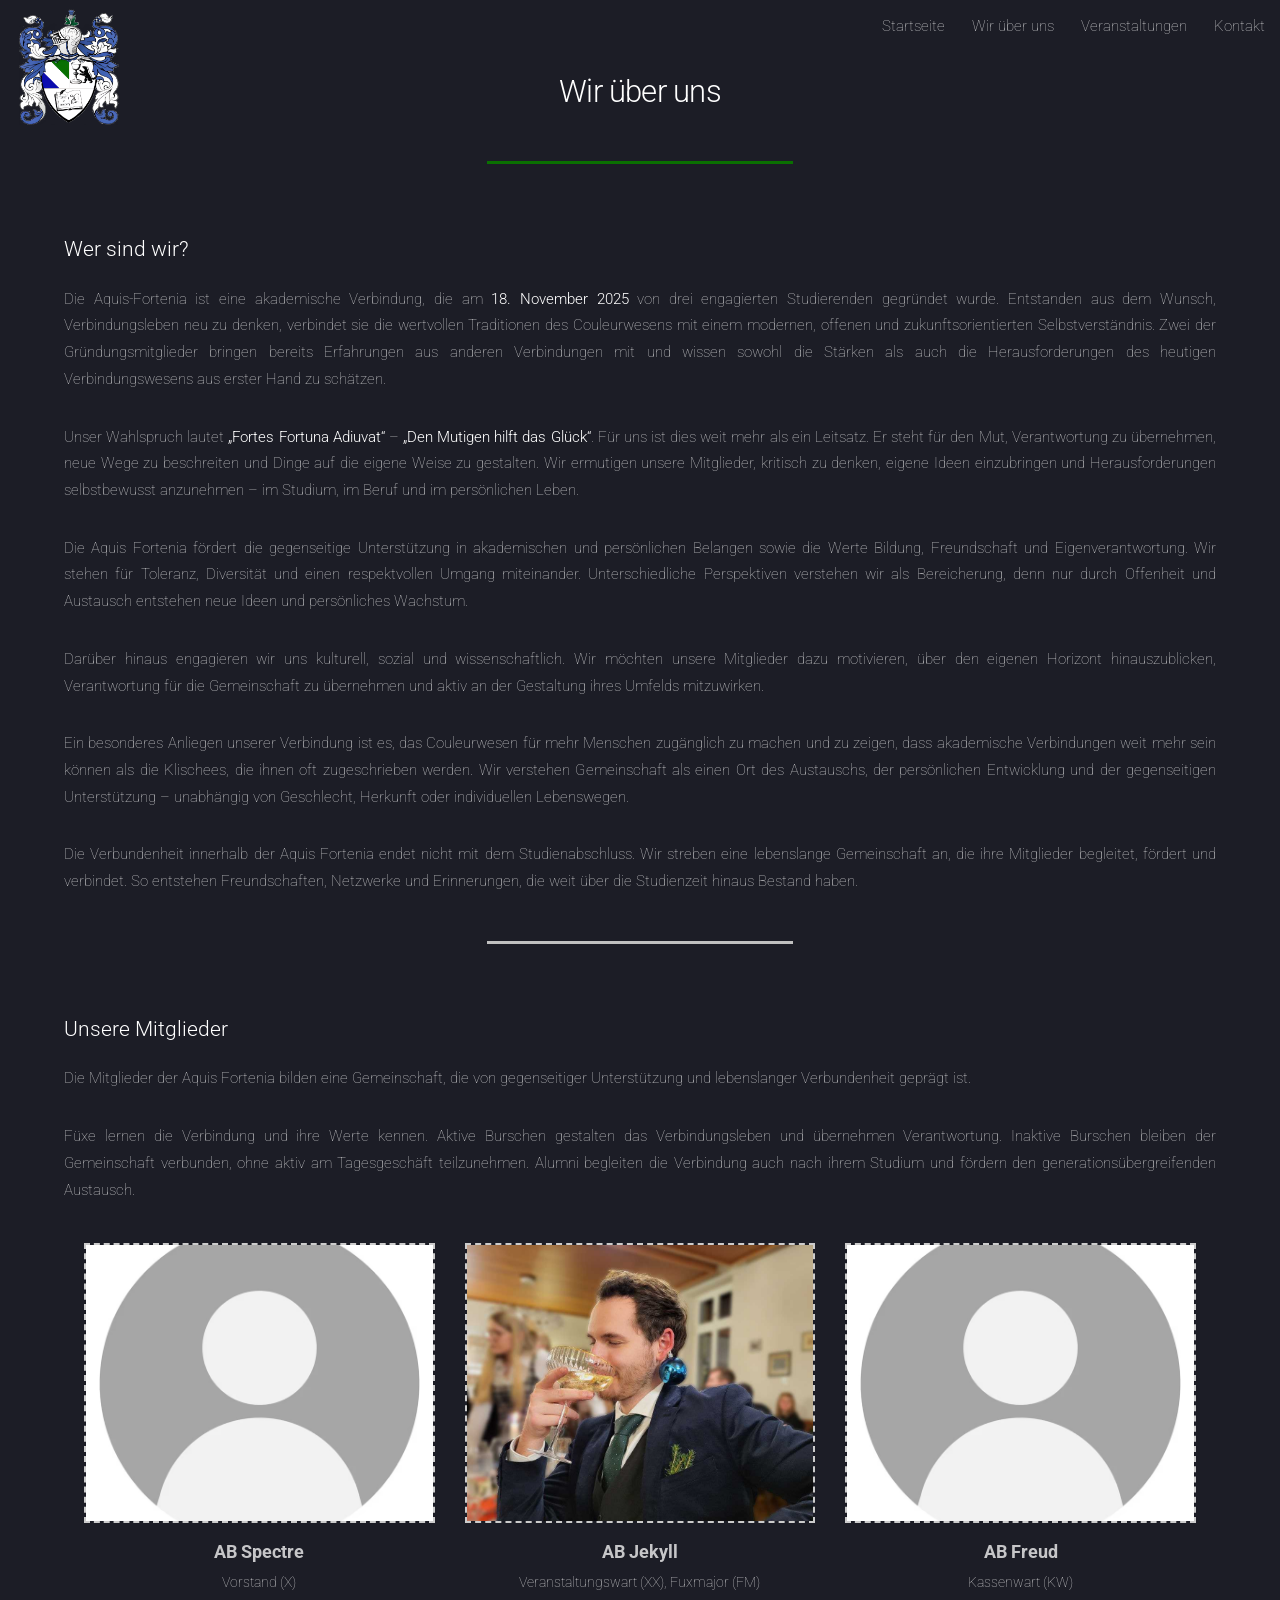
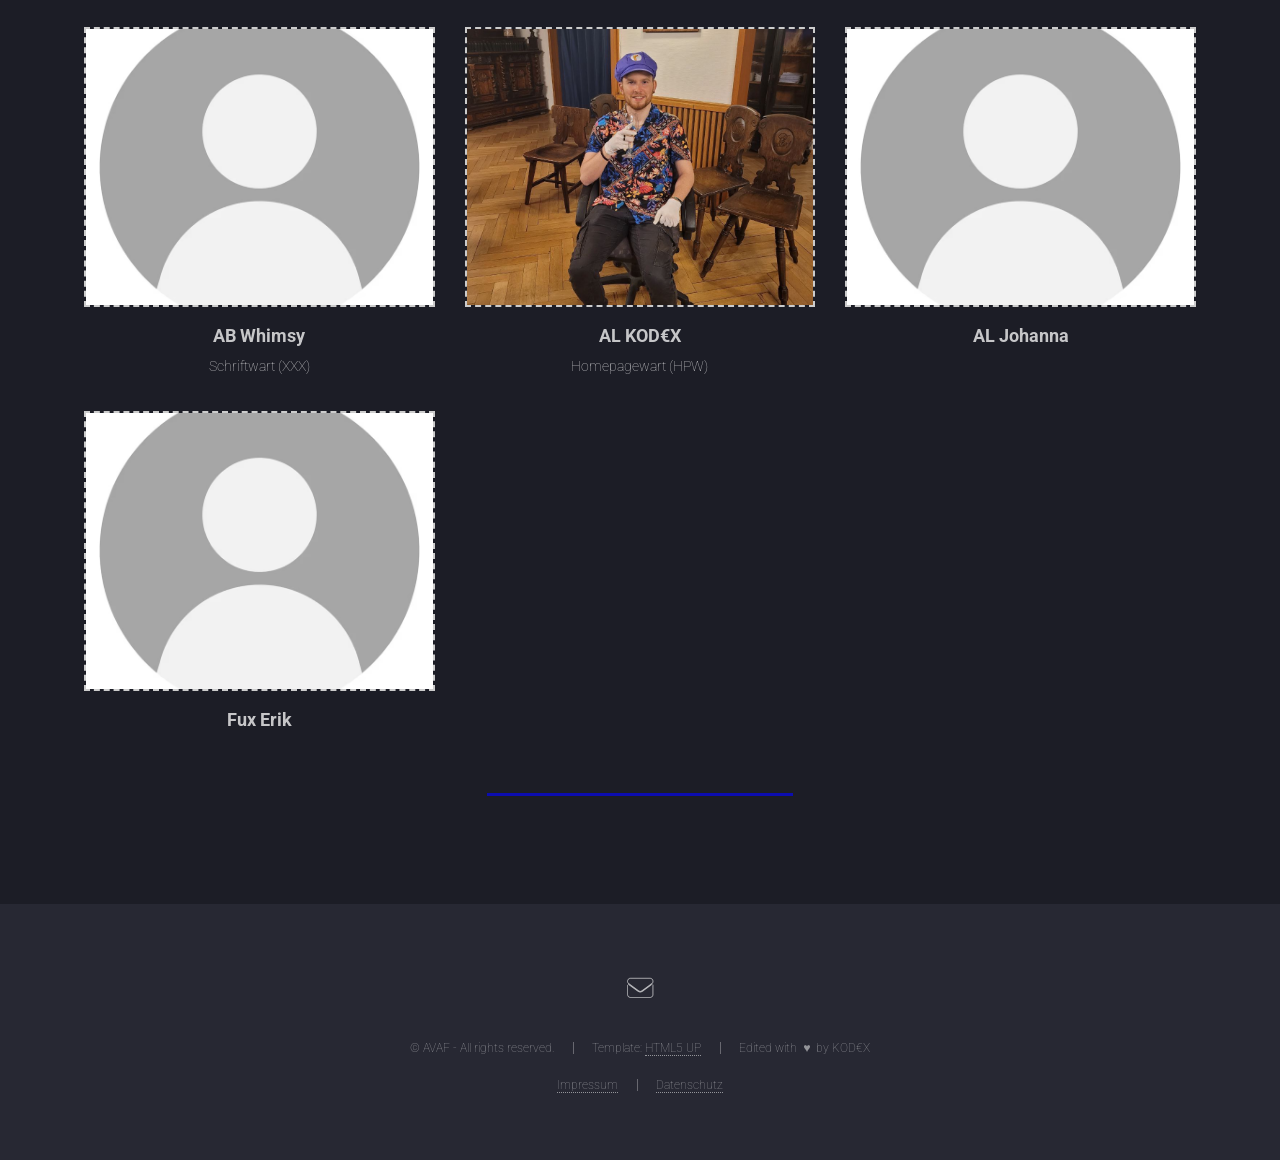
==== commit c8148166: "Add files via upload Updated wir über uns" ====
--- a/wirueberuns.html
+++ b/wirueberuns.html
@@ -68,16 +68,16 @@
 									<div class="member-img-placeholder">
 										<img src="images/members/empty.jpg" alt="Spectre">
 									</div>
-									<div class="member-name">Spectre</div>
+									<div class="member-name">AB Spectre</div>
 									<div class="member-role">Vorstand (X)</div>
 								</div>
 
 								<!-- Mitglied 2 -->
 								<div class="member-card">
 									<div class="member-img-placeholder">
-										<img src="images/members/empty.jpg" alt="Jekyll">
-									</div>
-									<div class="member-name">Jekyll</div>
+										<img src="images/members/jekyll.jpg" alt="Jekyll">
+									</div>
+									<div class="member-name">AB Jekyll</div>
 									<div class="member-role">Veranstaltungswart (XX), Fuxmajor (FM)</div>
 								</div>
 
@@ -86,7 +86,7 @@
 									<div class="member-img-placeholder">
 										<img src="images/members/empty.jpg" alt="Freud">
 									</div>
-									<div class="member-name">Freud</div>
+									<div class="member-name">AB Freud</div>
 									<div class="member-role">Kassenwart (KW)</div>
 								</div>
 
@@ -95,7 +95,7 @@
 									<div class="member-img-placeholder">
 										<img src="images/members/empty.jpg" alt="Whimsy">
 									</div>
-									<div class="member-name">Whimsy</div>
+									<div class="member-name">AB Whimsy</div>
 									<div class="member-role">Schriftwart (XXX)</div>
 								</div>
 
@@ -104,8 +104,8 @@
 									<div class="member-img-placeholder">
 										<img src="images/members/kodex.jpg" alt="KOD€X">
 									</div>
-									<div class="member-name">KOD€X</div>
-									<div class="member-role">Alumni</div>
+									<div class="member-name">AL KOD€X</div>
+									<div class="member-role">Homepagewart (HPW)</div>
 								</div>
 
 								<!-- Mitglied 6 -->
@@ -113,8 +113,8 @@
 									<div class="member-img-placeholder">
 										<img src="images/members/empty.jpg" alt="Johanna">
 									</div>
-									<div class="member-name">Johanna</div>
-									<div class="member-role">Ehrenmitglied</div>
+									<div class="member-name">AL Johanna</div>
+									<div class="member-role"> </div>
 								</div>
 
 								<!-- Mitglied 7 -->
@@ -122,8 +122,8 @@
 									<div class="member-img-placeholder">
 										<img src="images/members/empty.jpg" alt="Erik">
 									</div>
-									<div class="member-name">Erik</div>
-									<div class="member-role">Fux</div>
+									<div class="member-name">Fux Erik</div>
+									<div class="member-role"> </div>
 								</div>
 
 								<!-- ========================================== -->
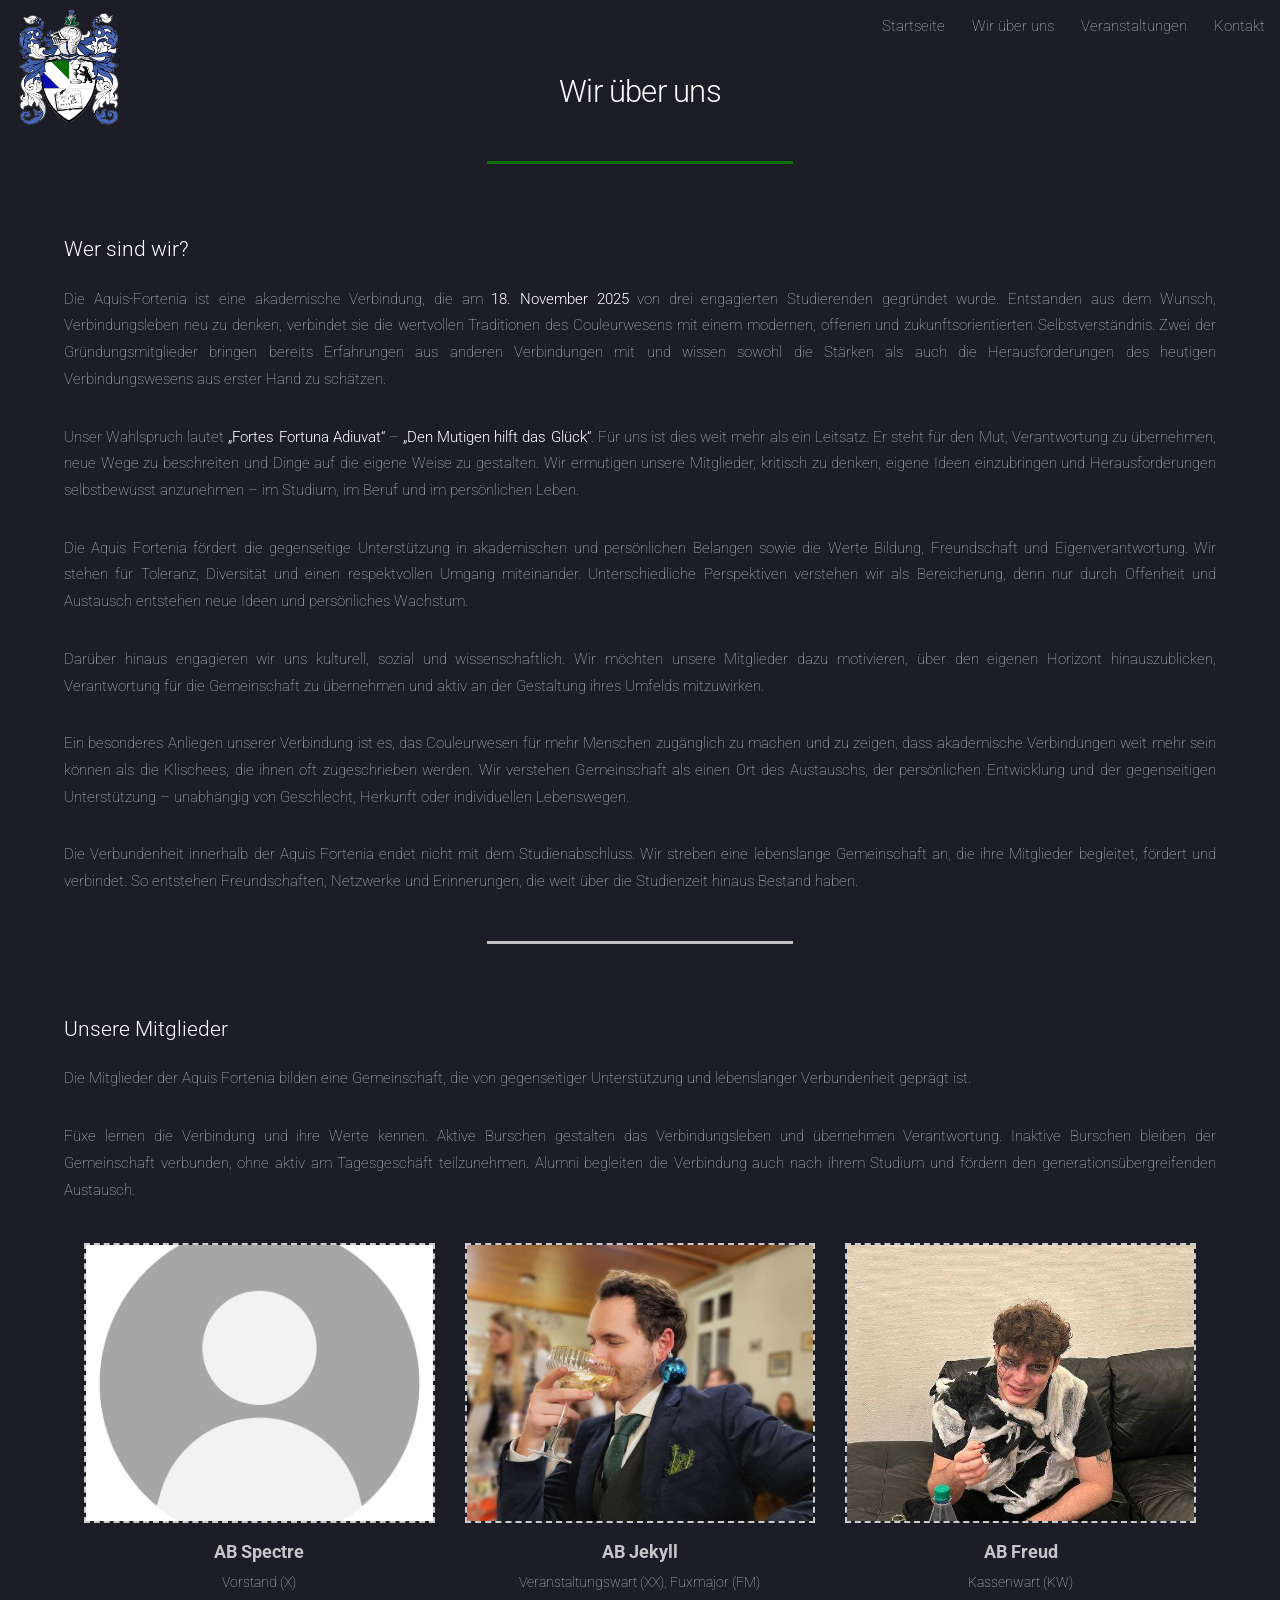
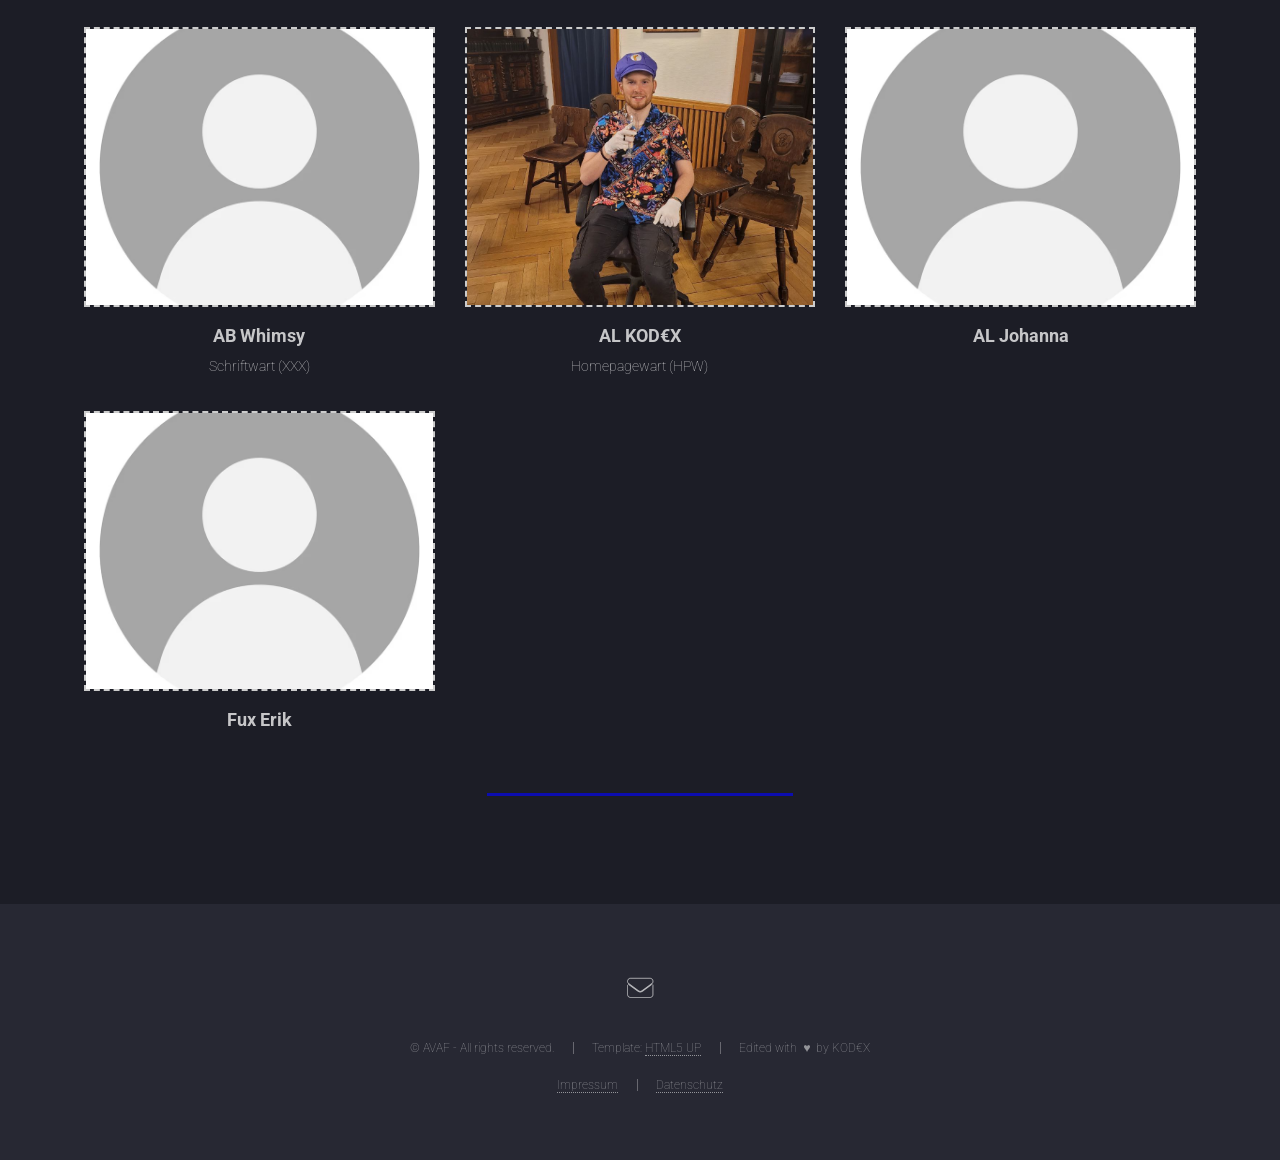
==== commit 9b0360a5: "Add files via upload Updated Freud" ====
--- a/wirueberuns.html
+++ b/wirueberuns.html
@@ -84,7 +84,7 @@
 								<!-- Mitglied 3 -->
 								<div class="member-card">
 									<div class="member-img-placeholder">
-										<img src="images/members/empty.jpg" alt="Freud">
+										<img src="images/members/freud.jpg" alt="Freud">
 									</div>
 									<div class="member-name">AB Freud</div>
 									<div class="member-role">Kassenwart (KW)</div>
